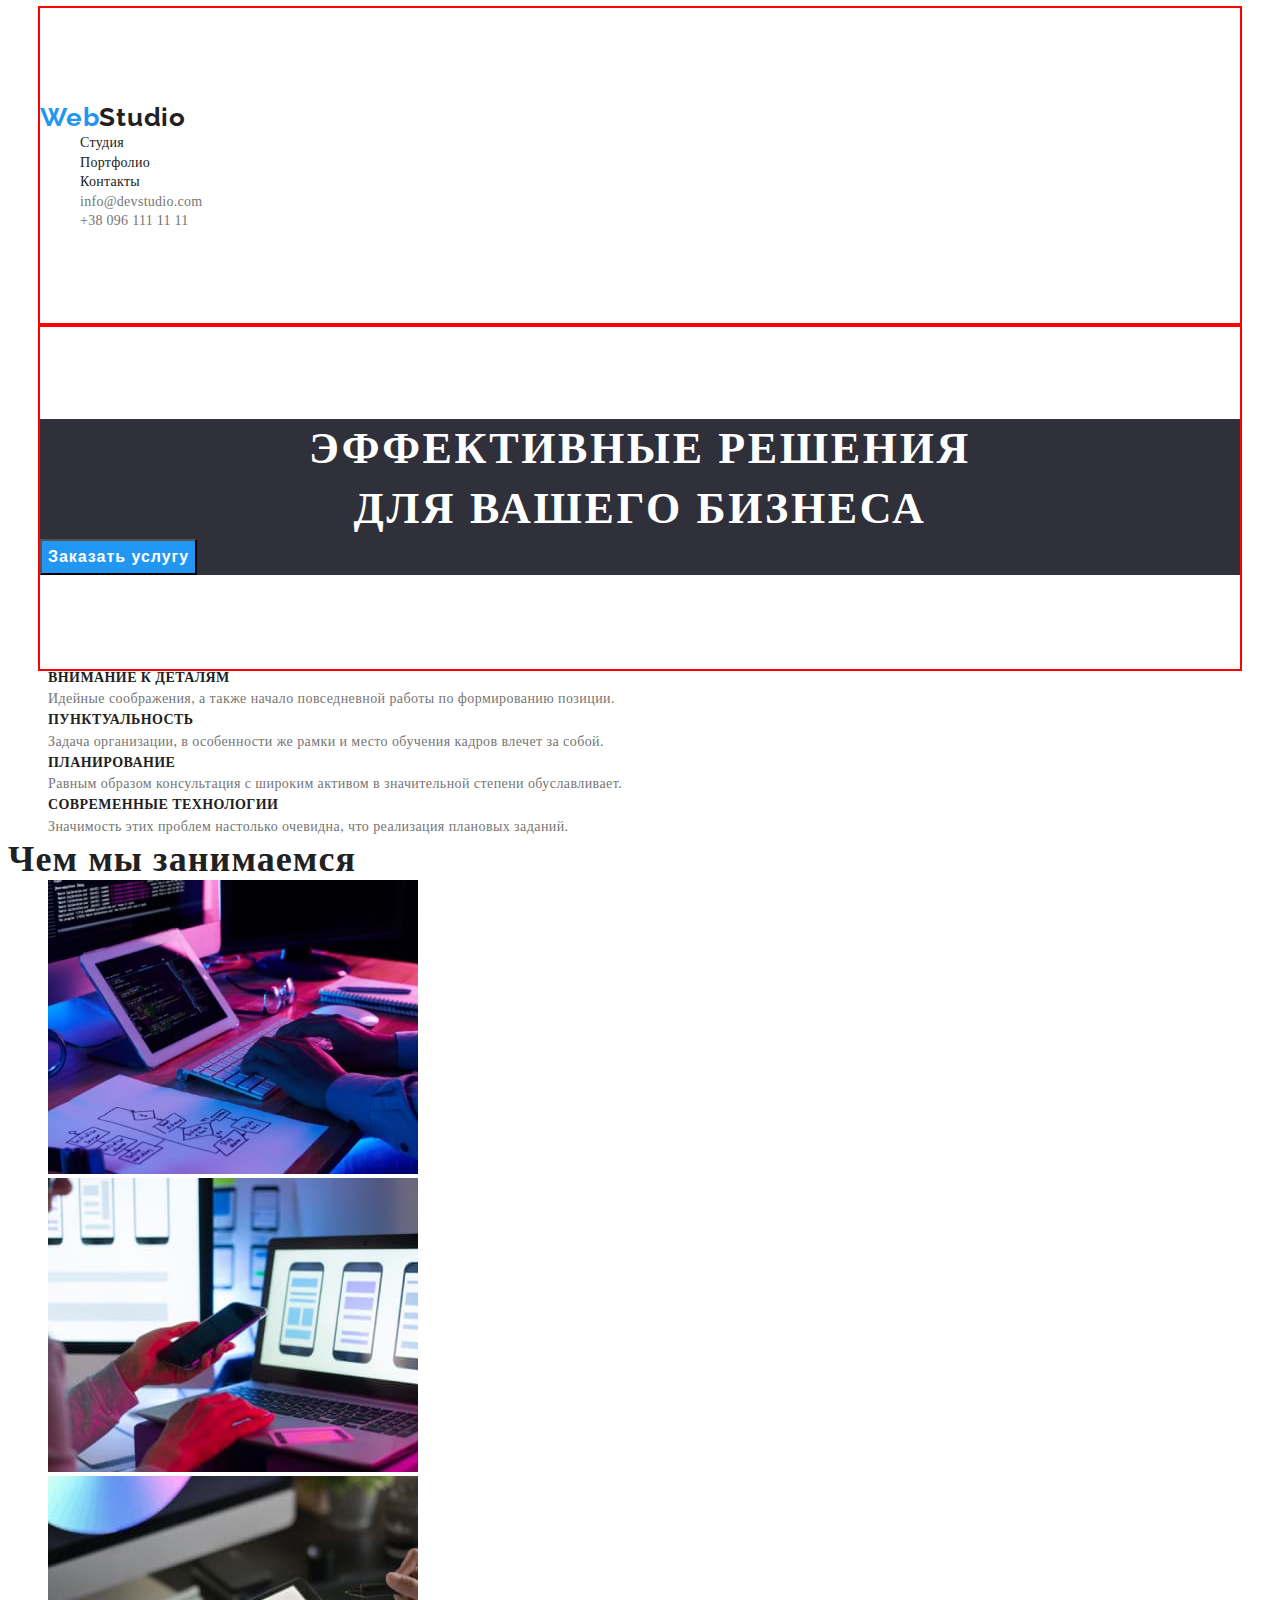
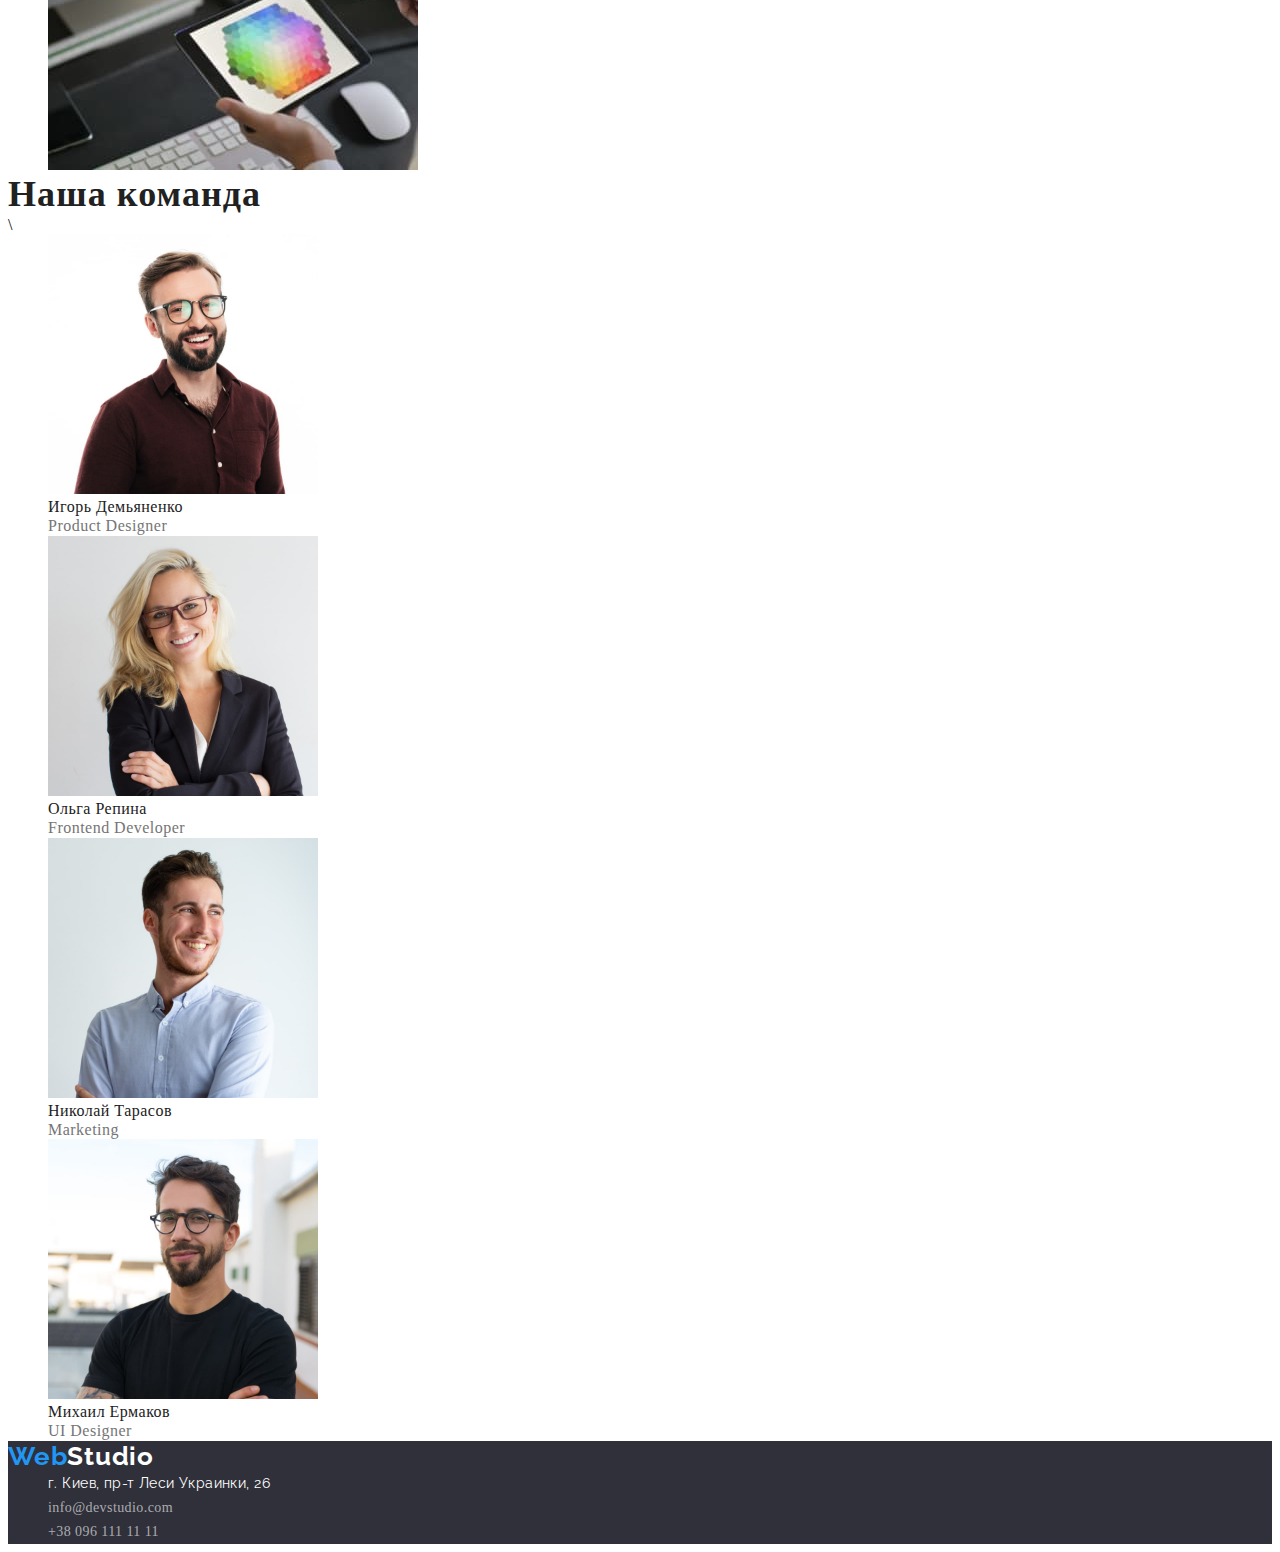
==== index.html @ 67c7330e "hgfd" ====
<!DOCTYPE html>
<html lang="ru">
<head>
    <meta charset="UTF-8">
    <meta http-equiv="X-UA-Compatible" content="IE=edge">
    <meta name="viewport" content="width=device-width, initial-scale=1.0">
    <title>goit-markup-hw-01</title>
    <link rel="stylesheet" href="https://cdnjs.cloudflare.com/ajax/libs/modern-normalize/1.1.0/modern-normalize.min.css"
        integrity="sha512-wpPYUAdjBVSE4KJnH1VR1HeZfpl1ub8YT/NKx4PuQ5NmX2tKuGu6U/JRp5y+Y8XG2tV+wKQpNHVUX03MfMFn9Q=="
        crossorigin="anonymous" referrerpolicy="no-referrer" />
    <link rel="stylesheet" href="./styles.css/styles.css">
    <link rel="preconnect" href="https://fonts.googleapis.com">
    <link rel="preconnect" href="https://fonts.gstatic.com" crossorigin>
    <link href="https://fonts.googleapis.com/css2?family=Raleway:wght@700&family=Roboto:wght@400;500;700;900&display=swap"
        rel="stylesheet">
</head>
<body>
                            <!-- Хедер-->
   <header class="header">
       <div class="container"> 
    <nav class="header-nav">
       <a class="logo link" href="./"> 
           Web<span class="header-logo">Studio</span>
        </a>
        
        <ul class="site-nav list" >
            <li ><a class="link-nav link" href="./index.html">Студия</a></li>
            <li><a class="link-nav link" href="./portfolio.html">Портфолио</a></li>
            <li><a class="link-nav link" href="">Контакты</a></li>
        </ul>
        </nav>
        <ul class="adress-nav list">
            <li>
              <a class="mail-nav link" href="mailto:info@devstudio.com">info@devstudio.com</a>
            </li>
            <li><a class="tel-nav link" href="tel:+380991111111">+38 096 111 11 11</a></li>

        </ul>
        </div>
   </header>
                                  <!-- Мейн-->
     <main class="main">
        <div class="container">
       <section class="main-bg">
           <h1 class="main-title">Эффективные решения <br> для вашего бизнеса</h1>
           <button class="main-btn" type="button">Заказать услугу</button>
       </section>
    </div>
   <section>
       <h2 class="scrip">примери работ </h2>
       <ul class="main-list list">
           <li>
               <h3 class="main-subtitle">Внимание к деталям</h3>
               <p>Идейные соображения, а также начало повседневной работы по формированию позиции.</p>
        
           </li>
           <li>
               <h3 class="main-subtitle" >Пунктуальность</h3>
               <p>Задача организации, в особенности же рамки и место обучения кадров влечет за собой.</p>
           </li>
           <li>
               <h3 class="main-subtitle">Планирование</h3>
               <p>Равным образом консультация с широким активом в значительной степени обуславливает.</p>
           </li>
           <li>
               <h3 class="main-subtitle">Современные технологии</h3>
               <p>Значимость этих проблем настолько очевидна, что реализация плановых заданий.</p>
           </li>
       </ul>
   </section>
   <section>
       <h2 class="main-heading">Чем мы занимаемся</h2>
       <ul class="list">
           <li><img src="./images/foto-7.jpg" alt="прописка кодів" width="370"></li>
           <li><img src="./images/foto-1.jpg" alt=" розробка приложения" width="370"></li>
           <li><img src="./images/foto-3.jpg" alt="вибір кольорів" width="370"></li>
       </ul>
   </section>
   <section>
     <h2 class="main-heading">Наша команда</h2>\
     <ul class="list">
         <li><img src="./images/foto-2.jpg" alt="Игорь Демьяненко" width="270">
        <h3 class="caption-subtitle">Игорь Демьяненко</h3>
        <p class="caption-text" lang="en">
            Product Designer
        </p>
        </li>
         <li> <img src="./images/foto-4.jpg" alt="Ольга Репина" width="270">
        <h3 class="caption-subtitle">Ольга Репина</h3>
        <p class="caption-text" lang="en">Frontend Developer</p>
        </li>
         <li><img src="./images/foto-5.jpg" alt="Николай Тарасов" width="270">
        <h3 class="caption-subtitle">Николай Тарасов</h3>
        <p class="caption-text" lang="en">Marketing</p>
        </li>
         <li><img src="./images/foto-6.jpg" alt="Михаил Ермаков" width="270">
        <h3 class="caption-subtitle">Михаил Ермаков</h3>
        <p class="caption-text" lang="en">UI Designer</p>
        </li>
     </ul>
   </section>
</main>
                      <!-- футер-->
   <footer class="footer">
    <a class="logo link" href="./">
        Web<span class="footer-logo">Studio</span>
    </a>
    <address class="address">
    <ul class="footer-list list">
        <li>
            <a class="footer-address link" href="https://www.google.com.ua/maps/place/%D0%B1%D1%83%D0%BB.+%D0%9B%D0%B5%D1%81%D0%B8+%D0%A3%D0%BA%D1%80%D0%B0%D0%B8%D0%BD%D0%BA%D0%B8,+26,+%D0%9A%D0%B8%D0%B5%D0%B2,+02000/@50.4265841,30.5361971,17z/data=!3m1!4b1!4m5!3m4!1s0x40d4cf0e033ecbe9:0x57a4dffefec77da0!8m2!3d50.4265807!4d30.5383858?hl=ru">г. Киев, пр-т Леси Украинки, 26</a>
            
        </li>
        <li>
            <a class="footer-link link"  href="mailto:info@devstudio.com">info@devstudio.com</a>
        </li>
        <li><a class="footer-link link"  href="tel:+380991111111">+38 096 111 11 11</a></li>
    
    </ul>
    </address>
   </footer>
  
</body>
</html>
---- styles.css/styles.css ----
:root {
 --primery-text-color: #757575;
  --second-text-color: #ffffff;
  --title-text-color: #212121;
  --accent-color: #2196f3;
  --primery-background-colors: #ffffff;
  --second-background-colors: #f5f4fa;
  --footer-color: #2f303a;
  --logo-color: #212121;
    }
    html {
      box-sizing: border-box;
    }
    *, *::before, *::after {
      box-sizing: inherit;
    }
 p, h1, h2, h3, h4, h5, h6 {
   margin: 0;
 }
 ul, ol {
   margin: 0;
   padding-left: o;
 }
}
body {
    color: var(--primery-text-color);
    font-family: "Roboto",sans-serif;
    font-size: 14px;
}
.scrip {
  display: none;
}
.link {
    text-decoration: none;
   }
.list {
    list-style: none;

}
.container {
  width: 1200px;
padding-top: 94px;
padding-bottom: 94px;
  margin: 0 auto;
  outline: 2px solid red;
}
      /* логотип */
   
.logo {
  font-family: "Raleway",
  sans-serif;
  font-weight: 700;
  font-size: 26px;
  line-height: 1.19;
  letter-spacing: 0.03em;
  color:var(--accent-color);
}
.header-logo{
    color:var(--logo-color)
}
        /* навигация по сайту */
.link-nav {

font-weight: 500;
font-size: 14px;
line-height: 1.33;
letter-spacing: 0.02em;
color: var(--title-text-color);

}
.link-nav:hover, .link-nav:focus {
color:var(--accent-color);
 }
 
         /* почта и телефон шапка */
 .mail-nav {
font-weight: 500;
font-size: 14px;
line-height: 1.33;
letter-spacing: 0.02em;
color: var(--primery-text-color);

}
.mail-nav:hover, .mail-nav:focus {
    color:var(--accent-color);
} 
.tel-nav {
font-weight: 500;
font-size: 14px;
line-height: 1.33;
letter-spacing: 0.02em;
color: var(--primery-text-color);
}
.tel-nav:hover, .tel-nav:focus {
   color:var(--accent-color); 
}
         /* main */
.main-bg {
 background: var(--footer-color);

 }
 .main-title { 
font-weight: 900;
font-size: 44px;
line-height: 1.36;
letter-spacing: 0.06em;
text-transform: uppercase;
text-align: center;
color: var(--second-text-color);
}
.main-btn {
font-weight: 700;
font-size: 16px;
cursor: pointer;
line-height: 1.87;
letter-spacing: 0.06em;
color: var(--second-text-color);
background: var(--accent-color);
}
.main-list {
font-size: 14px;
line-height: 1.71;
letter-spacing: 0.03em;
color: var(--primery-text-color); 
}
.main-subtitle {
font-weight: 700;
font-size: 14px;
line-height: 1.33;
letter-spacing: 0.03em;
text-transform: uppercase;
color: var(--title-text-color);
}
.main-heading {
font-weight: 700;
font-size: 36px;
line-height: 1.16;
letter-spacing: 0.03em;
color: var(--title-text-color);
}
.caption-subtitle {
font-weight: 500;
font-size: 16px;
line-height: 1.18;
letter-spacing: 0.03em;
color: var(--title-text-color);
}
.caption-text {
font-size: 16px;
line-height: 1.18;
letter-spacing: 0.03em;
color: var(--primery-text-color);

}
   /* Футер */
.footer {
    background: var(--footer-color);
}
.footer-logo {

font-family: "Raleway",sans-serif;
font-weight: 700;
font-size: 26px;
line-height: 1.19;
letter-spacing: 0.03em;
color: var(--accent-color);
}
.footer-logo{
    color: var(--second-text-color);
}
  /* Footer */
  .address {
   
}
  .footer-address {
font-family: "Raleway",sans-serif;
font-style: normal;
font-size: 14px;
line-height: 1.71;
letter-spacing: 0.03em;
color: var(--second-text-color);
  }
  .footer-link { 
font-size: 14px;
font-style: normal;
line-height: 1.71;
letter-spacing: 0.03em;
color: rgba(255, 255, 255, 0.6);
  }
   /* страница портфолио */
   .portfolio-btn {
font-weight: 500;
font-size: 16px;
line-height: 1.62;
letter-spacing: 0.03em;
color: var(--title-text-color);
cursor: pointer;
   }
   .portfolio-btn:hover, 
   .portfolio-btn:focus, 
   .portfolio-btn:active {
background: var(--accent-color);
font-weight: 500;
font-size: 16px;
color:var(--second-text-color);
   }
   .portfolio-title {
    font-weight: 700;
    font-size: 18px;
    line-height: 2;
    letter-spacing: 0.06em;
    color: var(--title-text-color);
   }
   .portfolio-subtitle {
    font-size: 16px;
    line-height: 1.87;
    letter-spacing: 0.03em;
    color: var(--primery-text-color);
   }
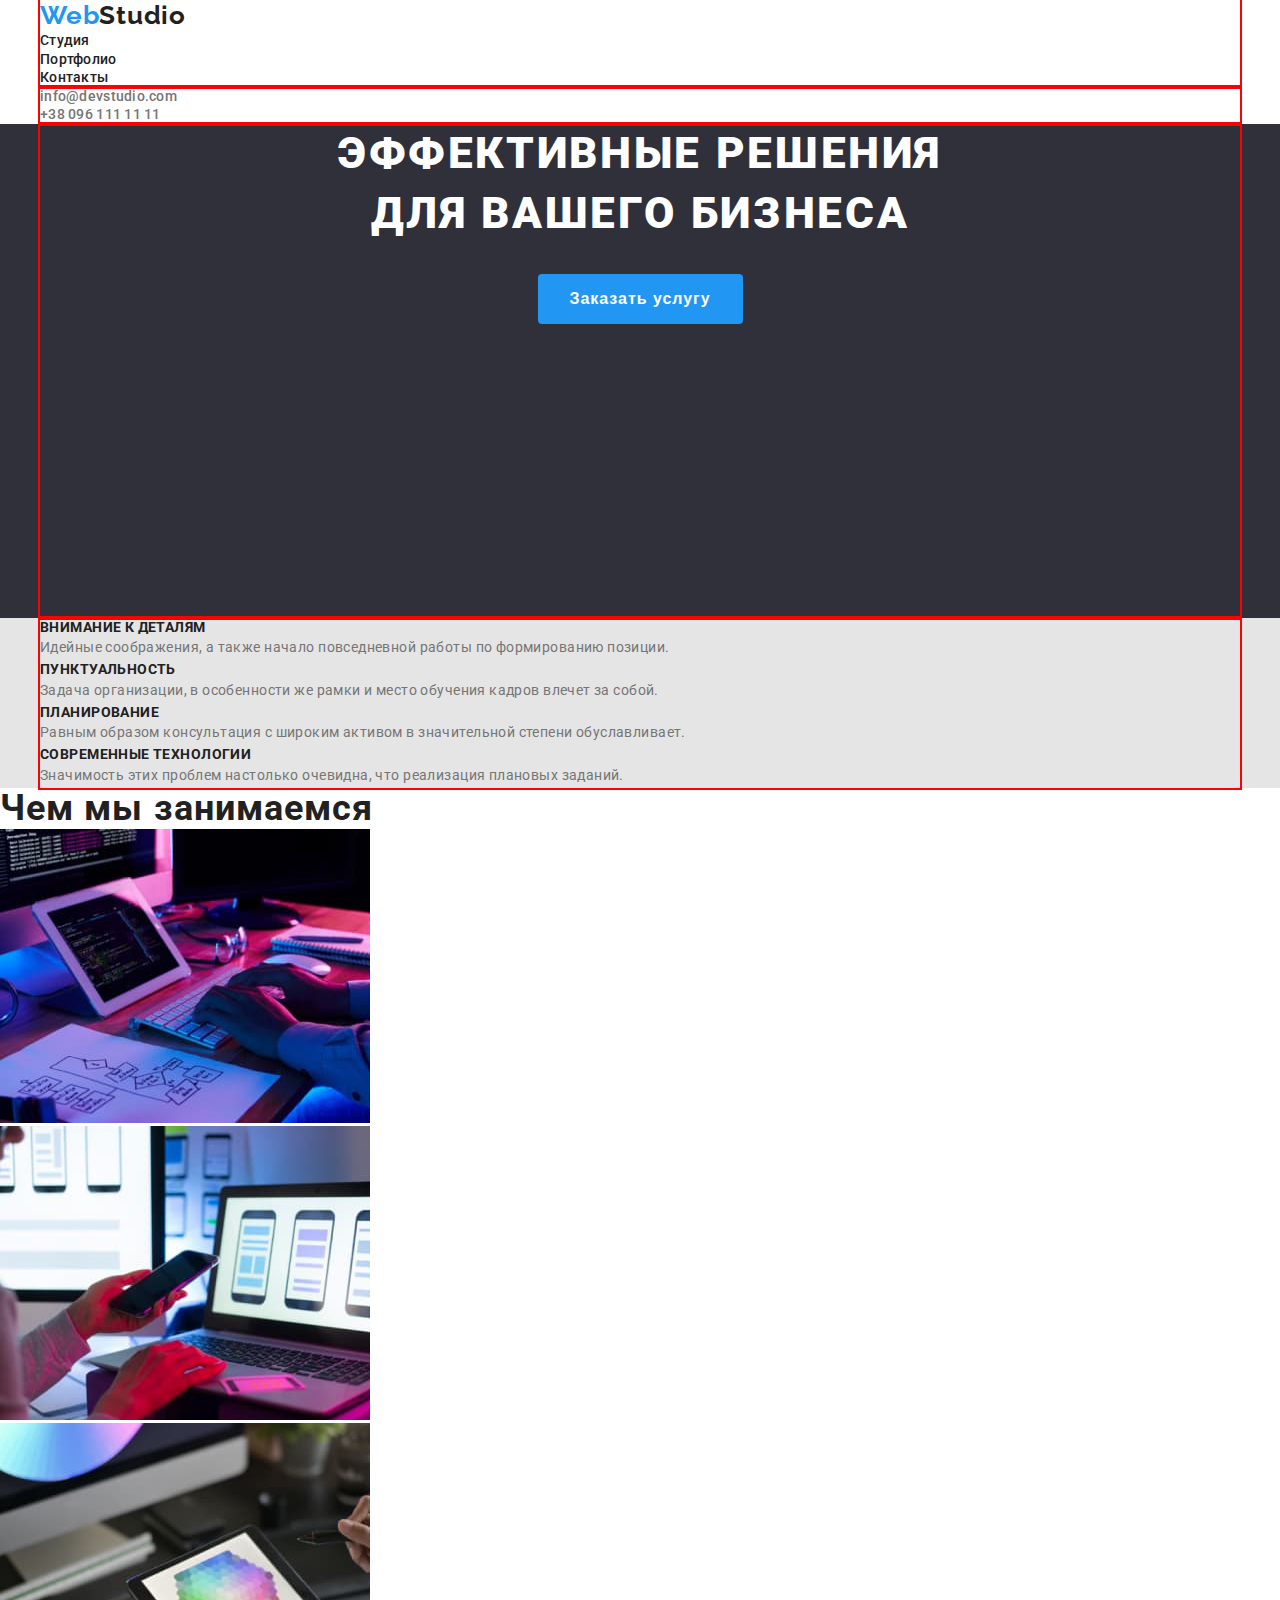
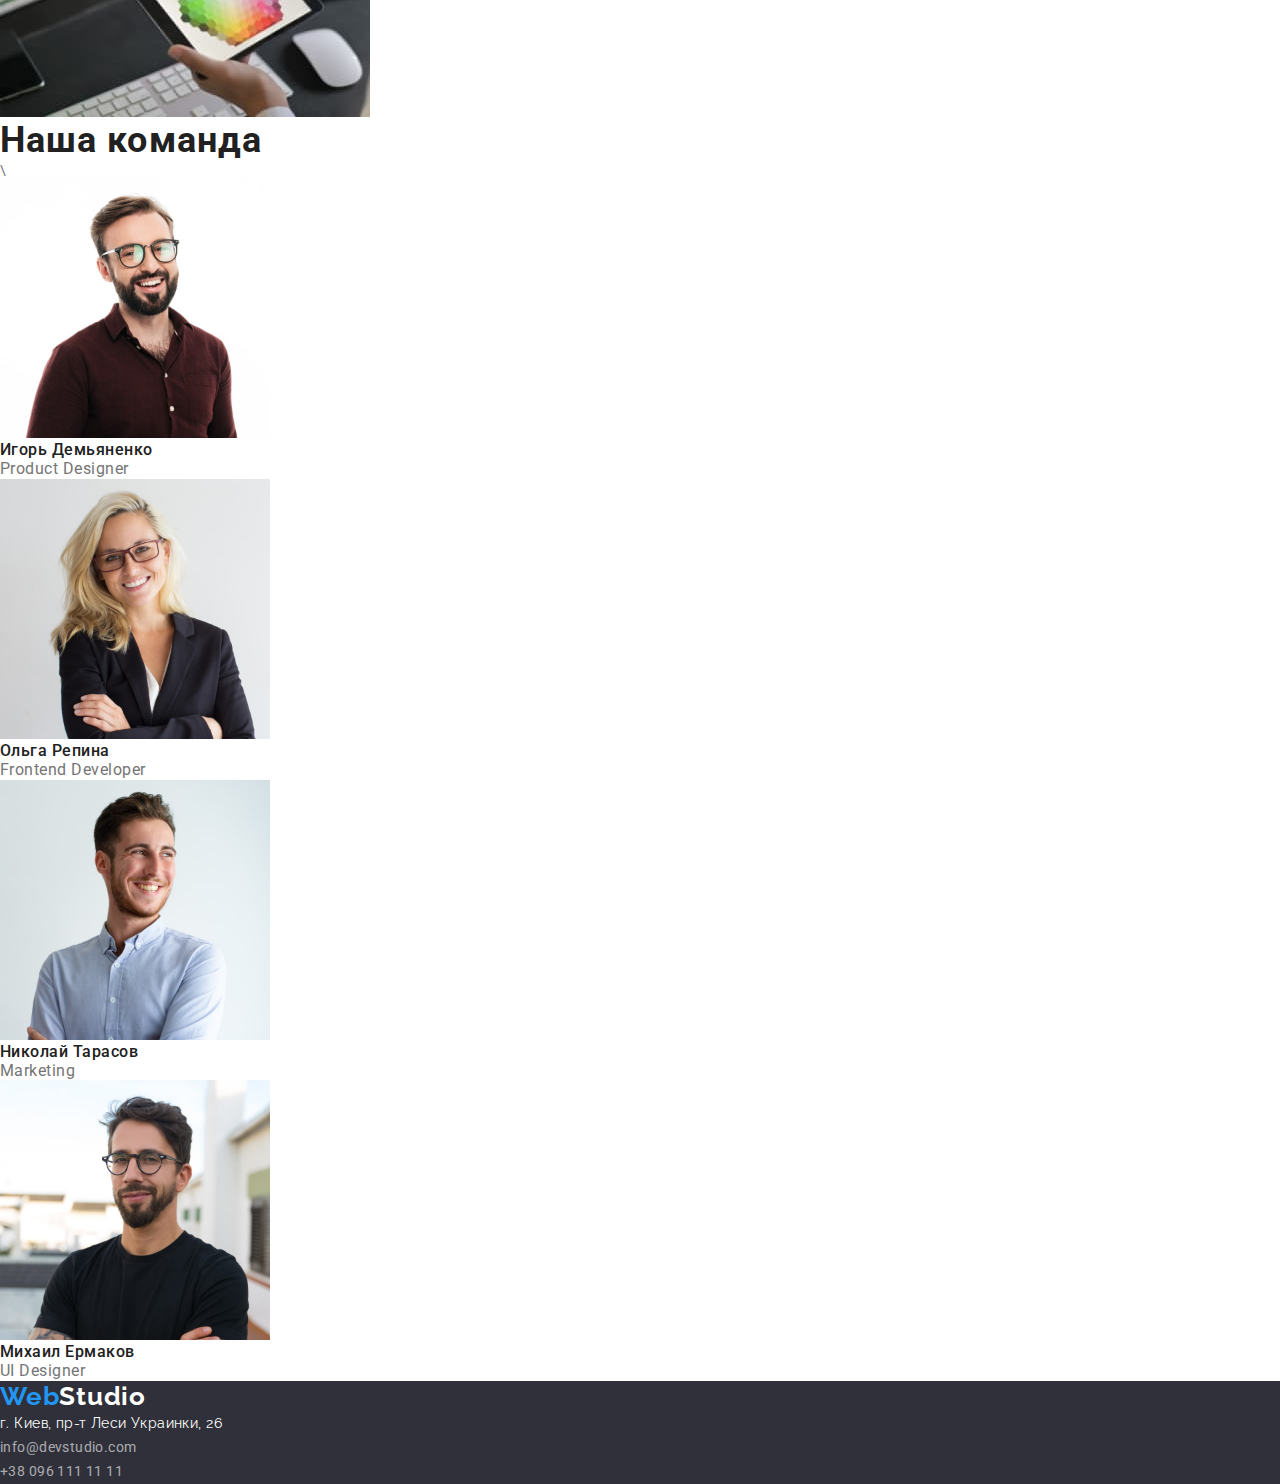
==== commit 2d14593b: "dxfvsdfsd" ====
--- a/index.html
+++ b/index.html
@@ -22,13 +22,14 @@
        <a class="logo link" href="./"> 
            Web<span class="header-logo">Studio</span>
         </a>
-        
         <ul class="site-nav list" >
             <li ><a class="link-nav link" href="./index.html">Студия</a></li>
             <li><a class="link-nav link" href="./portfolio.html">Портфолио</a></li>
             <li><a class="link-nav link" href="">Контакты</a></li>
         </ul>
         </nav>
+        </div>
+        <div class="container">
         <ul class="adress-nav list">
             <li>
               <a class="mail-nav link" href="mailto:info@devstudio.com">info@devstudio.com</a>
@@ -36,17 +37,18 @@
             <li><a class="tel-nav link" href="tel:+380991111111">+38 096 111 11 11</a></li>
 
         </ul>
-        </div>
+    </div>
    </header>
                                   <!-- Мейн-->
      <main class="main">
+       <section class="main-bg">
         <div class="container">
-       <section class="main-bg">
            <h1 class="main-title">Эффективные решения <br> для вашего бизнеса</h1>
            <button class="main-btn" type="button">Заказать услугу</button>
        </section>
     </div>
-   <section>
+   <section class="workexamples-bg">
+    <div class="container">
        <h2 class="scrip">примери работ </h2>
        <ul class="main-list list">
            <li>
@@ -67,6 +69,7 @@
                <p>Значимость этих проблем настолько очевидна, что реализация плановых заданий.</p>
            </li>
        </ul>
+    </div>
    </section>
    <section>
        <h2 class="main-heading">Чем мы занимаемся</h2>
--- a/styles.css/styles.css
+++ b/styles.css/styles.css
@@ -19,14 +19,20 @@
  }
  ul, ol {
    margin: 0;
-   padding-left: o;
- }
-}
+   padding-left: 0;
+ }
 body {
+  margin: 0 auto;
     color: var(--primery-text-color);
     font-family: "Roboto",sans-serif;
     font-size: 14px;
 }
+.container {
+  width: 1200px;
+  margin-left: auto;
+  margin-right: auto;
+  outline: 2px solid red;
+}
 .scrip {
   display: none;
 }
@@ -37,13 +43,7 @@
     list-style: none;
 
 }
-.container {
-  width: 1200px;
-padding-top: 94px;
-padding-bottom: 94px;
-  margin: 0 auto;
-  outline: 2px solid red;
-}
+
       /* логотип */
    
 .logo {
@@ -97,18 +97,24 @@
          /* main */
 .main-bg {
  background: var(--footer-color);
-
+text-align: center;
  }
  .main-title { 
+   margin-bottom: 30px;
 font-weight: 900;
 font-size: 44px;
 line-height: 1.36;
 letter-spacing: 0.06em;
 text-transform: uppercase;
-text-align: center;
 color: var(--second-text-color);
 }
 .main-btn {
+  border: 0px;
+  text-align: center;
+border-radius: 4px;
+padding: 10px 32px;
+min-width: 200px;
+margin-bottom: 294px;
 font-weight: 700;
 font-size: 16px;
 cursor: pointer;
@@ -116,6 +122,9 @@
 letter-spacing: 0.06em;
 color: var(--second-text-color);
 background: var(--accent-color);
+}
+.workexamples-bg {
+  background-color: #E5E5E5;
 }
 .main-list {
 font-size: 14px;
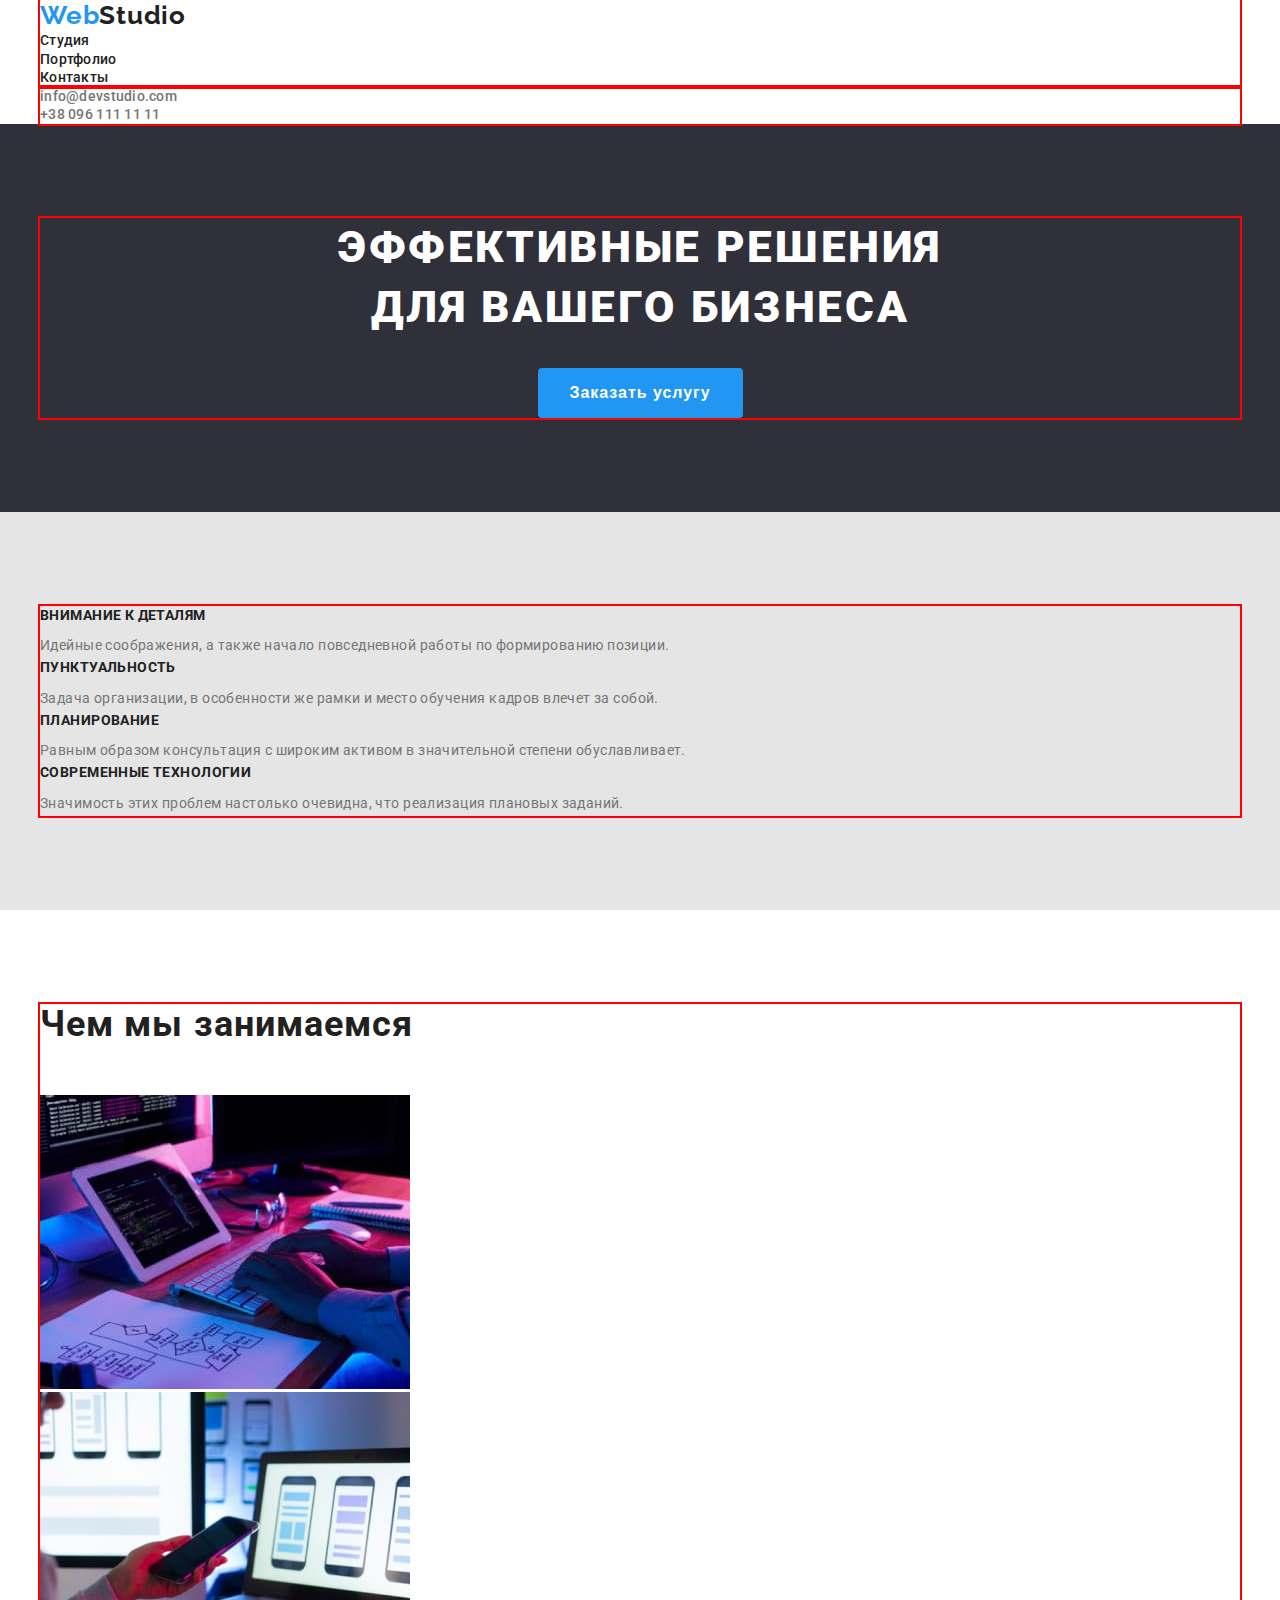
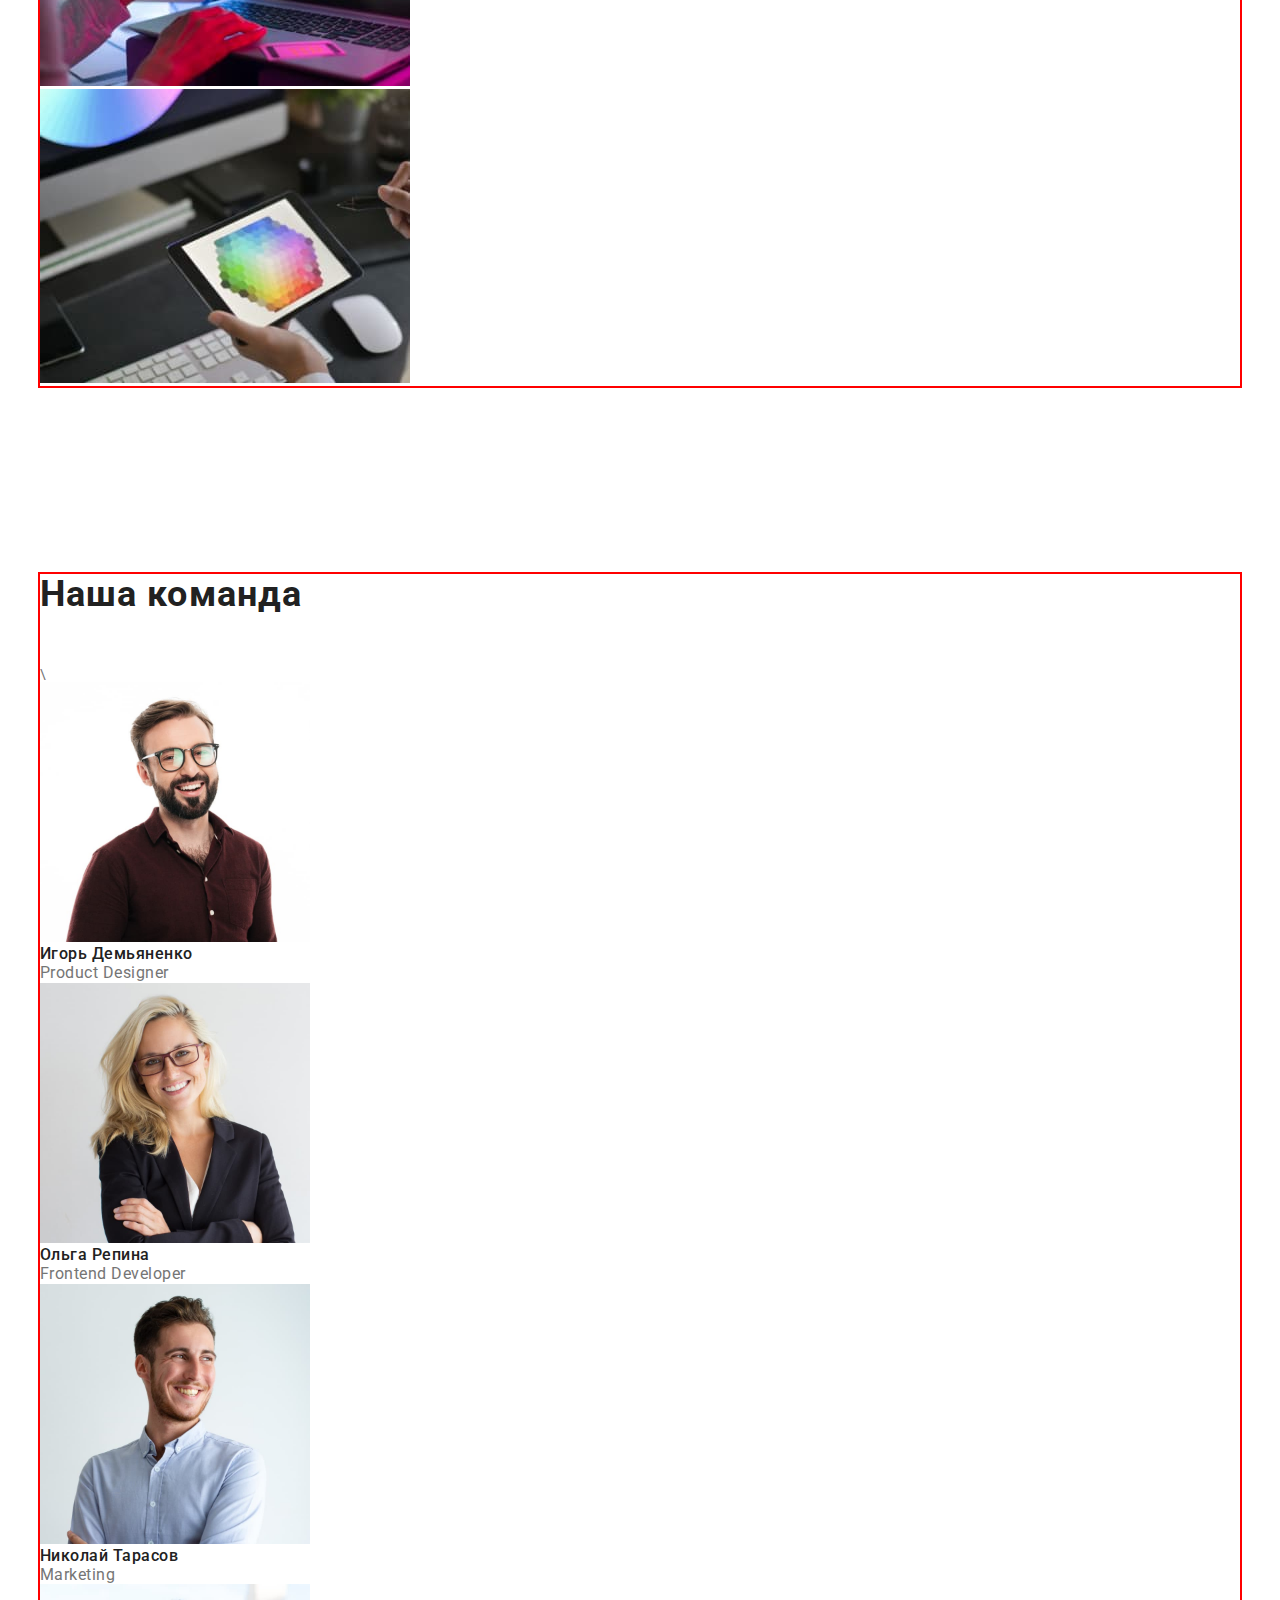
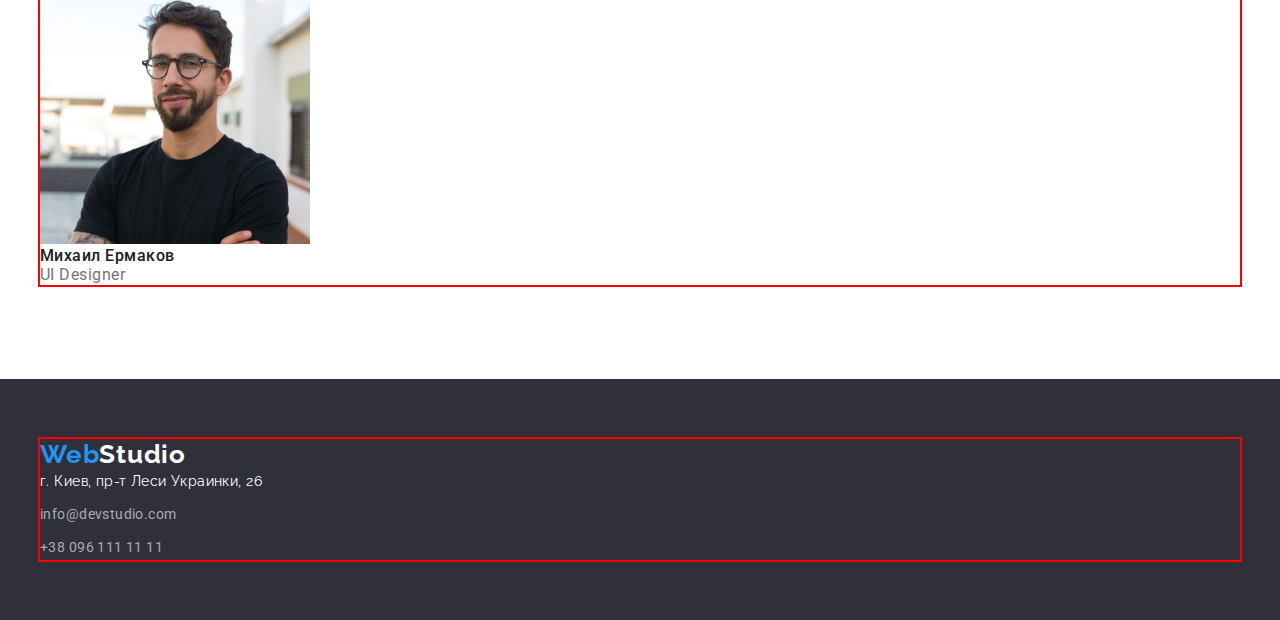
==== commit 61f01e79: "sdgsdg" ====
--- a/index.html
+++ b/index.html
@@ -41,13 +41,13 @@
    </header>
                                   <!-- Мейн-->
      <main class="main">
-       <section class="main-bg">
+       <section class="main-bg section">
         <div class="container">
            <h1 class="main-title">Эффективные решения <br> для вашего бизнеса</h1>
            <button class="main-btn" type="button">Заказать услугу</button>
        </section>
     </div>
-   <section class="workexamples-bg">
+   <section class="workexamples-bg section">
     <div class="container">
        <h2 class="scrip">примери работ </h2>
        <ul class="main-list list">
@@ -71,15 +71,18 @@
        </ul>
     </div>
    </section>
-   <section>
+   <section class="section" >
+    <div class="container">
        <h2 class="main-heading">Чем мы занимаемся</h2>
        <ul class="list">
            <li><img src="./images/foto-7.jpg" alt="прописка кодів" width="370"></li>
            <li><img src="./images/foto-1.jpg" alt=" розробка приложения" width="370"></li>
            <li><img src="./images/foto-3.jpg" alt="вибір кольорів" width="370"></li>
        </ul>
+    </div>
    </section>
-   <section>
+   <section class="section" >
+    <div class="container">
      <h2 class="main-heading">Наша команда</h2>\
      <ul class="list">
          <li><img src="./images/foto-2.jpg" alt="Игорь Демьяненко" width="270">
@@ -101,26 +104,29 @@
         <p class="caption-text" lang="en">UI Designer</p>
         </li>
      </ul>
+    </div>
    </section>
 </main>
                       <!-- футер-->
    <footer class="footer">
+    <div class="container">
     <a class="logo link" href="./">
         Web<span class="footer-logo">Studio</span>
     </a>
     <address class="address">
     <ul class="footer-list list">
-        <li>
+        <li class="iteam">
             <a class="footer-address link" href="https://www.google.com.ua/maps/place/%D0%B1%D1%83%D0%BB.+%D0%9B%D0%B5%D1%81%D0%B8+%D0%A3%D0%BA%D1%80%D0%B0%D0%B8%D0%BD%D0%BA%D0%B8,+26,+%D0%9A%D0%B8%D0%B5%D0%B2,+02000/@50.4265841,30.5361971,17z/data=!3m1!4b1!4m5!3m4!1s0x40d4cf0e033ecbe9:0x57a4dffefec77da0!8m2!3d50.4265807!4d30.5383858?hl=ru">г. Киев, пр-т Леси Украинки, 26</a>
             
         </li>
-        <li>
-            <a class="footer-link link"  href="mailto:info@devstudio.com">info@devstudio.com</a>
+        <li class="iteam">
+            <a class="footer-link-mail link "  href="mailto:info@devstudio.com">info@devstudio.com</a>
         </li>
         <li><a class="footer-link link"  href="tel:+380991111111">+38 096 111 11 11</a></li>
     
     </ul>
     </address>
+    </div>
    </footer>
   
 </body>
--- a/styles.css/styles.css
+++ b/styles.css/styles.css
@@ -95,6 +95,10 @@
    color:var(--accent-color); 
 }
          /* main */
+ .section {
+  padding-top: 94px;
+  padding-bottom: 94px;
+         }
 .main-bg {
  background: var(--footer-color);
 text-align: center;
@@ -114,7 +118,6 @@
 border-radius: 4px;
 padding: 10px 32px;
 min-width: 200px;
-margin-bottom: 294px;
 font-weight: 700;
 font-size: 16px;
 cursor: pointer;
@@ -127,12 +130,14 @@
   background-color: #E5E5E5;
 }
 .main-list {
+
 font-size: 14px;
 line-height: 1.71;
 letter-spacing: 0.03em;
 color: var(--primery-text-color); 
 }
 .main-subtitle {
+  margin-bottom: 10px;
 font-weight: 700;
 font-size: 14px;
 line-height: 1.33;
@@ -141,6 +146,8 @@
 color: var(--title-text-color);
 }
 .main-heading {
+  
+  margin-bottom: 50px;
 font-weight: 700;
 font-size: 36px;
 line-height: 1.16;
@@ -161,9 +168,14 @@
 color: var(--primery-text-color);
 
 }
-   /* Футер */
+/* Footer */
 .footer {
+  padding-top: 60px;
+  padding-bottom: 60px;
     background: var(--footer-color);
+}
+.logo {
+  margin-bottom: 20px;
 }
 .footer-logo {
 
@@ -177,10 +189,9 @@
 .footer-logo{
     color: var(--second-text-color);
 }
-  /* Footer */
-  .address {
-   
-}
+ .iteam {
+   margin-bottom: 9px;
+ }
   .footer-address {
 font-family: "Raleway",sans-serif;
 font-style: normal;
@@ -189,12 +200,13 @@
 letter-spacing: 0.03em;
 color: var(--second-text-color);
   }
-  .footer-link { 
+  .footer-link, .footer-link-mail  { 
 font-size: 14px;
 font-style: normal;
 line-height: 1.71;
 letter-spacing: 0.03em;
 color: rgba(255, 255, 255, 0.6);
+  }
   }
    /* страница портфолио */
    .portfolio-btn {
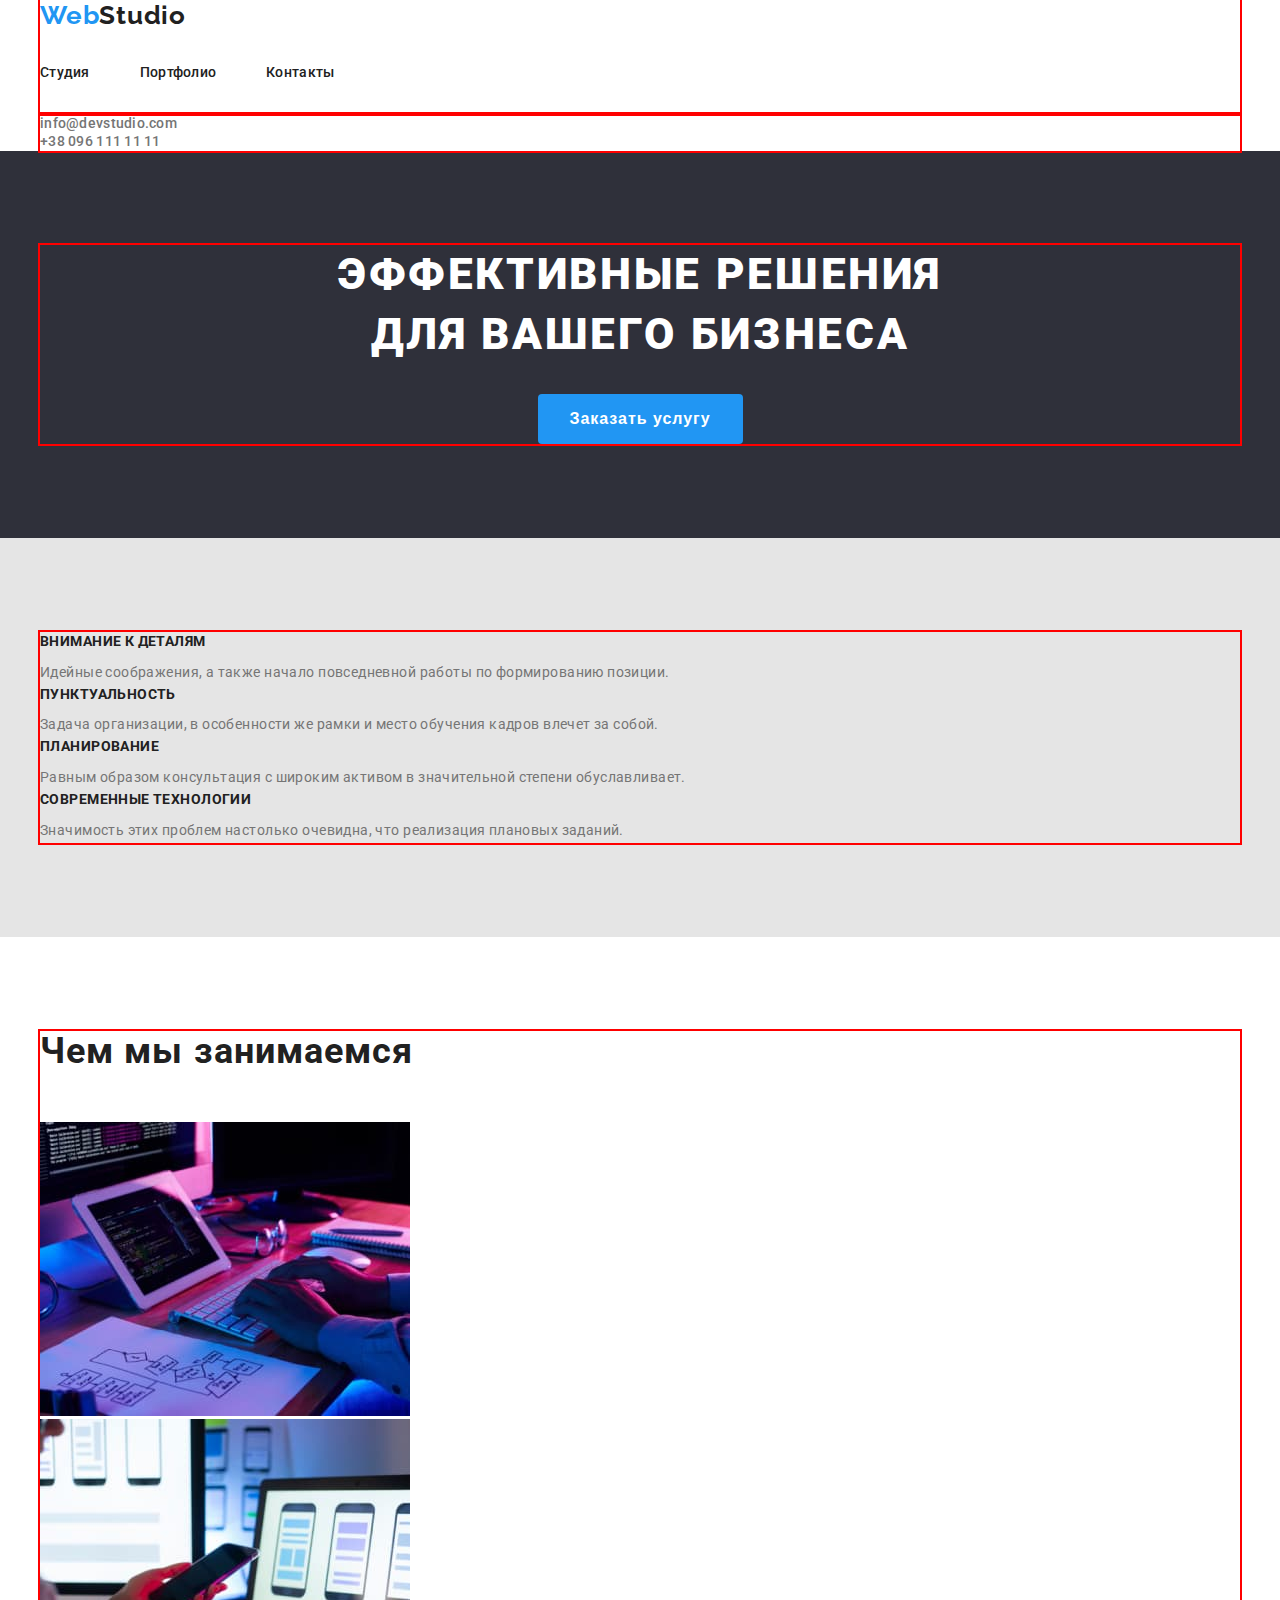
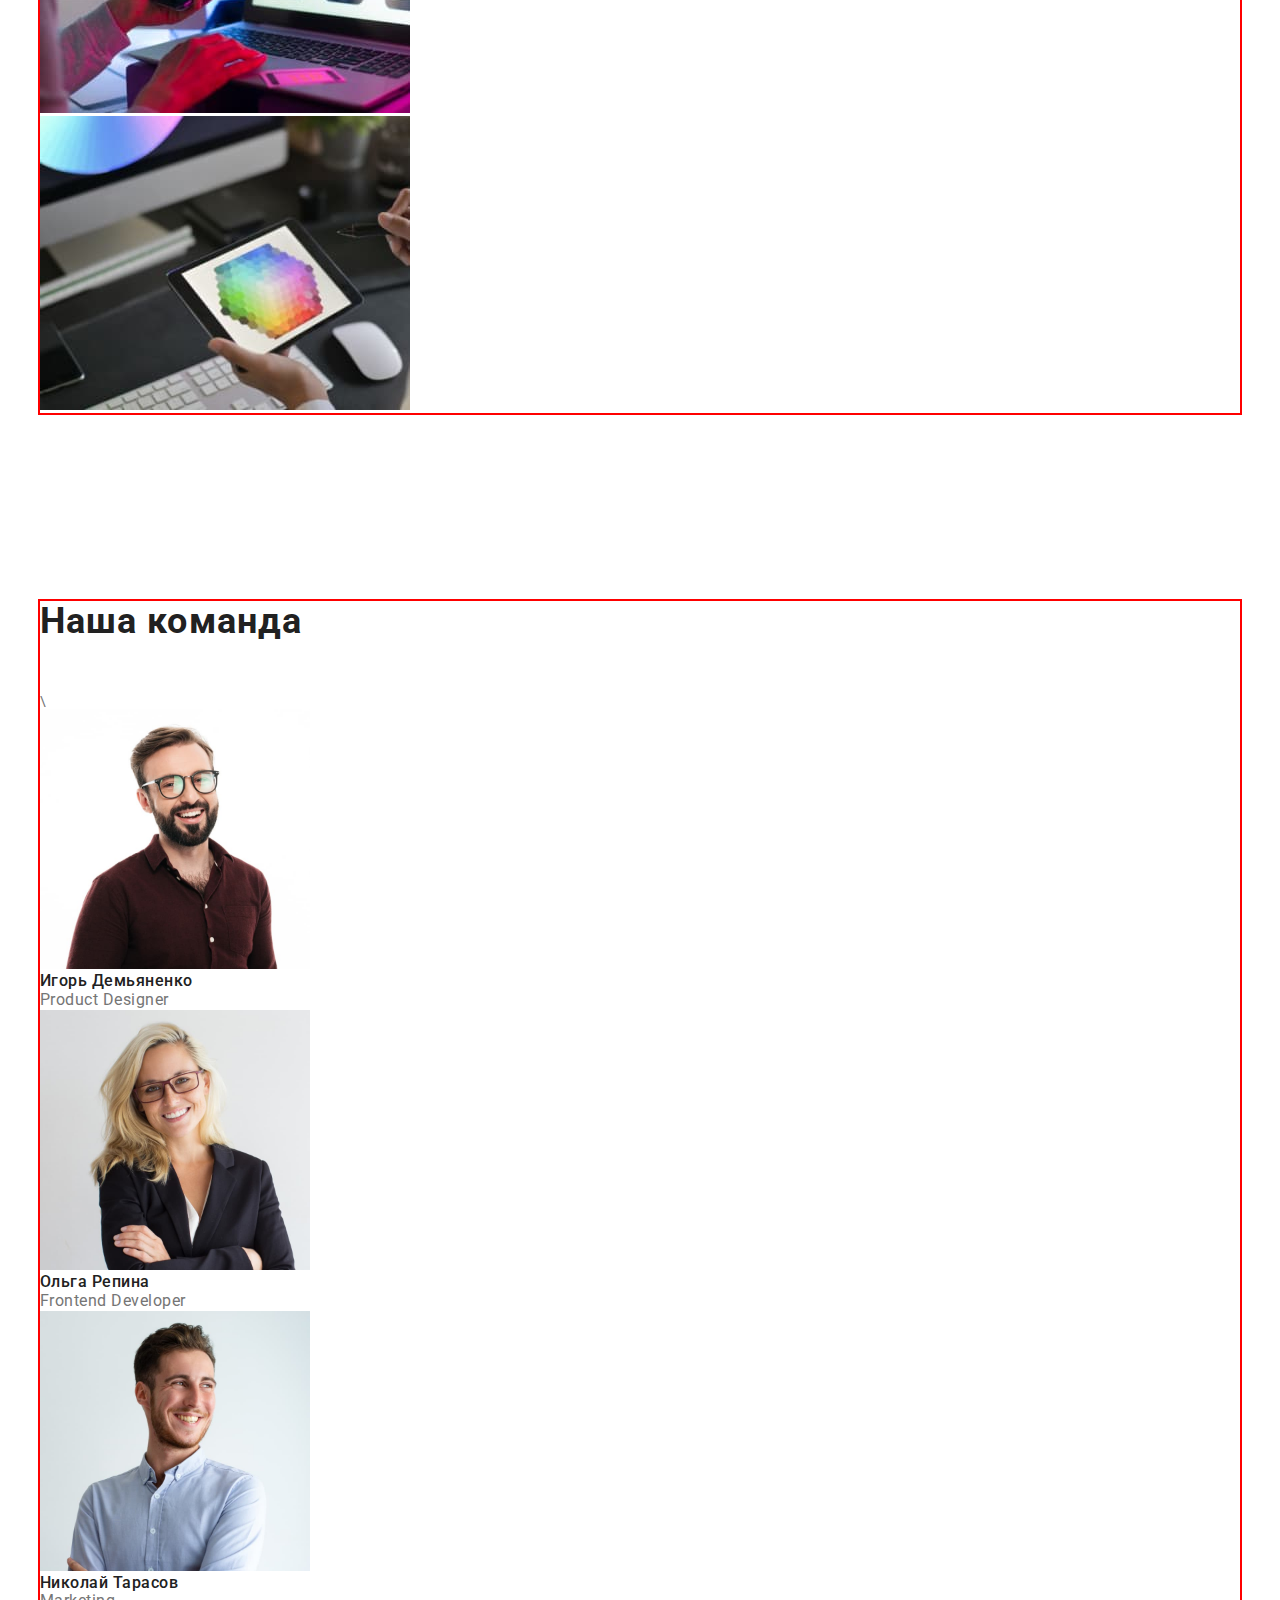
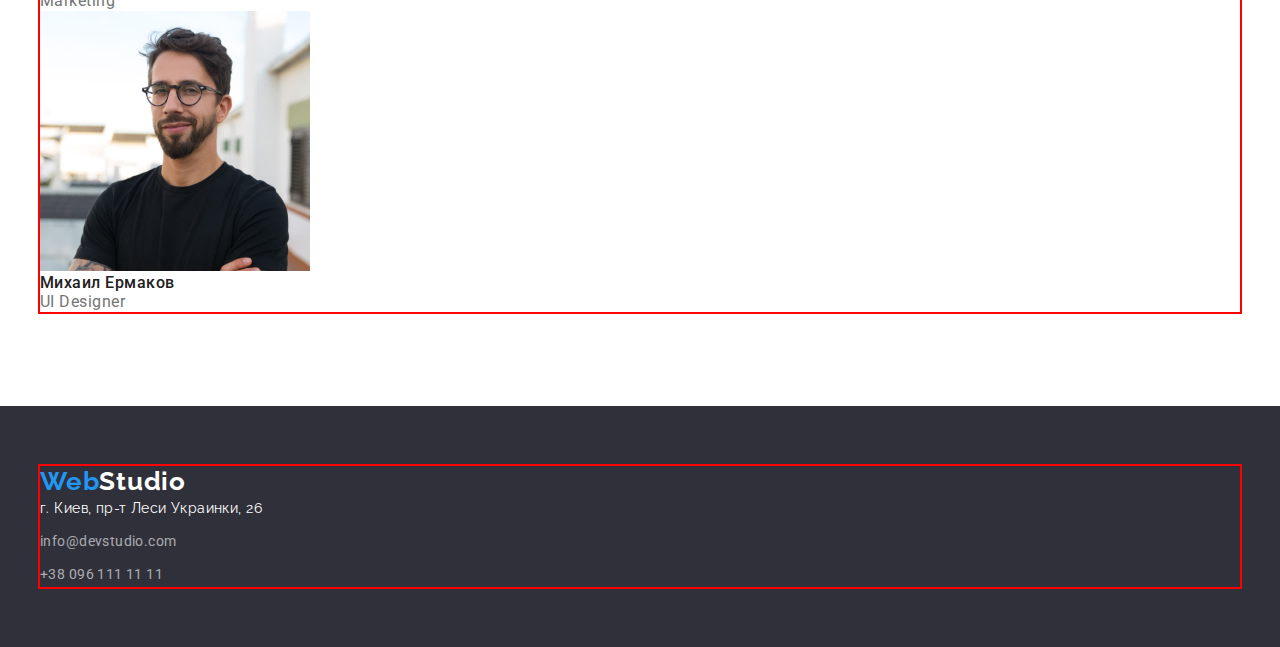
==== commit 6542bc1a: "fgjhfgjfgjk" ====
--- a/index.html
+++ b/index.html
@@ -22,10 +22,11 @@
        <a class="logo link" href="./"> 
            Web<span class="header-logo">Studio</span>
         </a>
+        
         <ul class="site-nav list" >
-            <li ><a class="link-nav link" href="./index.html">Студия</a></li>
-            <li><a class="link-nav link" href="./portfolio.html">Портфолио</a></li>
-            <li><a class="link-nav link" href="">Контакты</a></li>
+            <li class="nav-iteam"><a class="link-nav link" href="./index.html">Студия</a></li>
+            <li class="nav-iteam"><a class="link-nav link" href="./portfolio.html">Портфолио</a></li>
+            <li class="nav-iteam"><a class="link-nav link" href="">Контакты</a></li>
         </ul>
         </nav>
         </div>
@@ -122,7 +123,7 @@
         <li class="iteam">
             <a class="footer-link-mail link "  href="mailto:info@devstudio.com">info@devstudio.com</a>
         </li>
-        <li><a class="footer-link link"  href="tel:+380991111111">+38 096 111 11 11</a></li>
+        <li class="iteam"><a class="footer-link link"  href="tel:+380991111111">+38 096 111 11 11</a></li>
     
     </ul>
     </address>
--- a/styles.css/styles.css
+++ b/styles.css/styles.css
@@ -59,8 +59,17 @@
     color:var(--logo-color)
 }
         /* навигация по сайту */
+        .site-nav {
+          display: flex;
+        }
+        .site-nav .nav-iteam + .nav-iteam  {
+          margin-left: 50px;
+        }
+       
 .link-nav {
-
+display: block;
+padding-top: 32px;
+padding-bottom: 32px;
 font-weight: 500;
 font-size: 14px;
 line-height: 1.33;
@@ -113,6 +122,7 @@
 color: var(--second-text-color);
 }
 .main-btn {
+  display: inline-block;
   border: 0px;
   text-align: center;
 border-radius: 4px;
@@ -189,9 +199,10 @@
 .footer-logo{
     color: var(--second-text-color);
 }
- .iteam {
-   margin-bottom: 9px;
- }
+ .iteam + .iteam {
+   margin-top: 9px;
+ }
+
   .footer-address {
 font-family: "Raleway",sans-serif;
 font-style: normal;
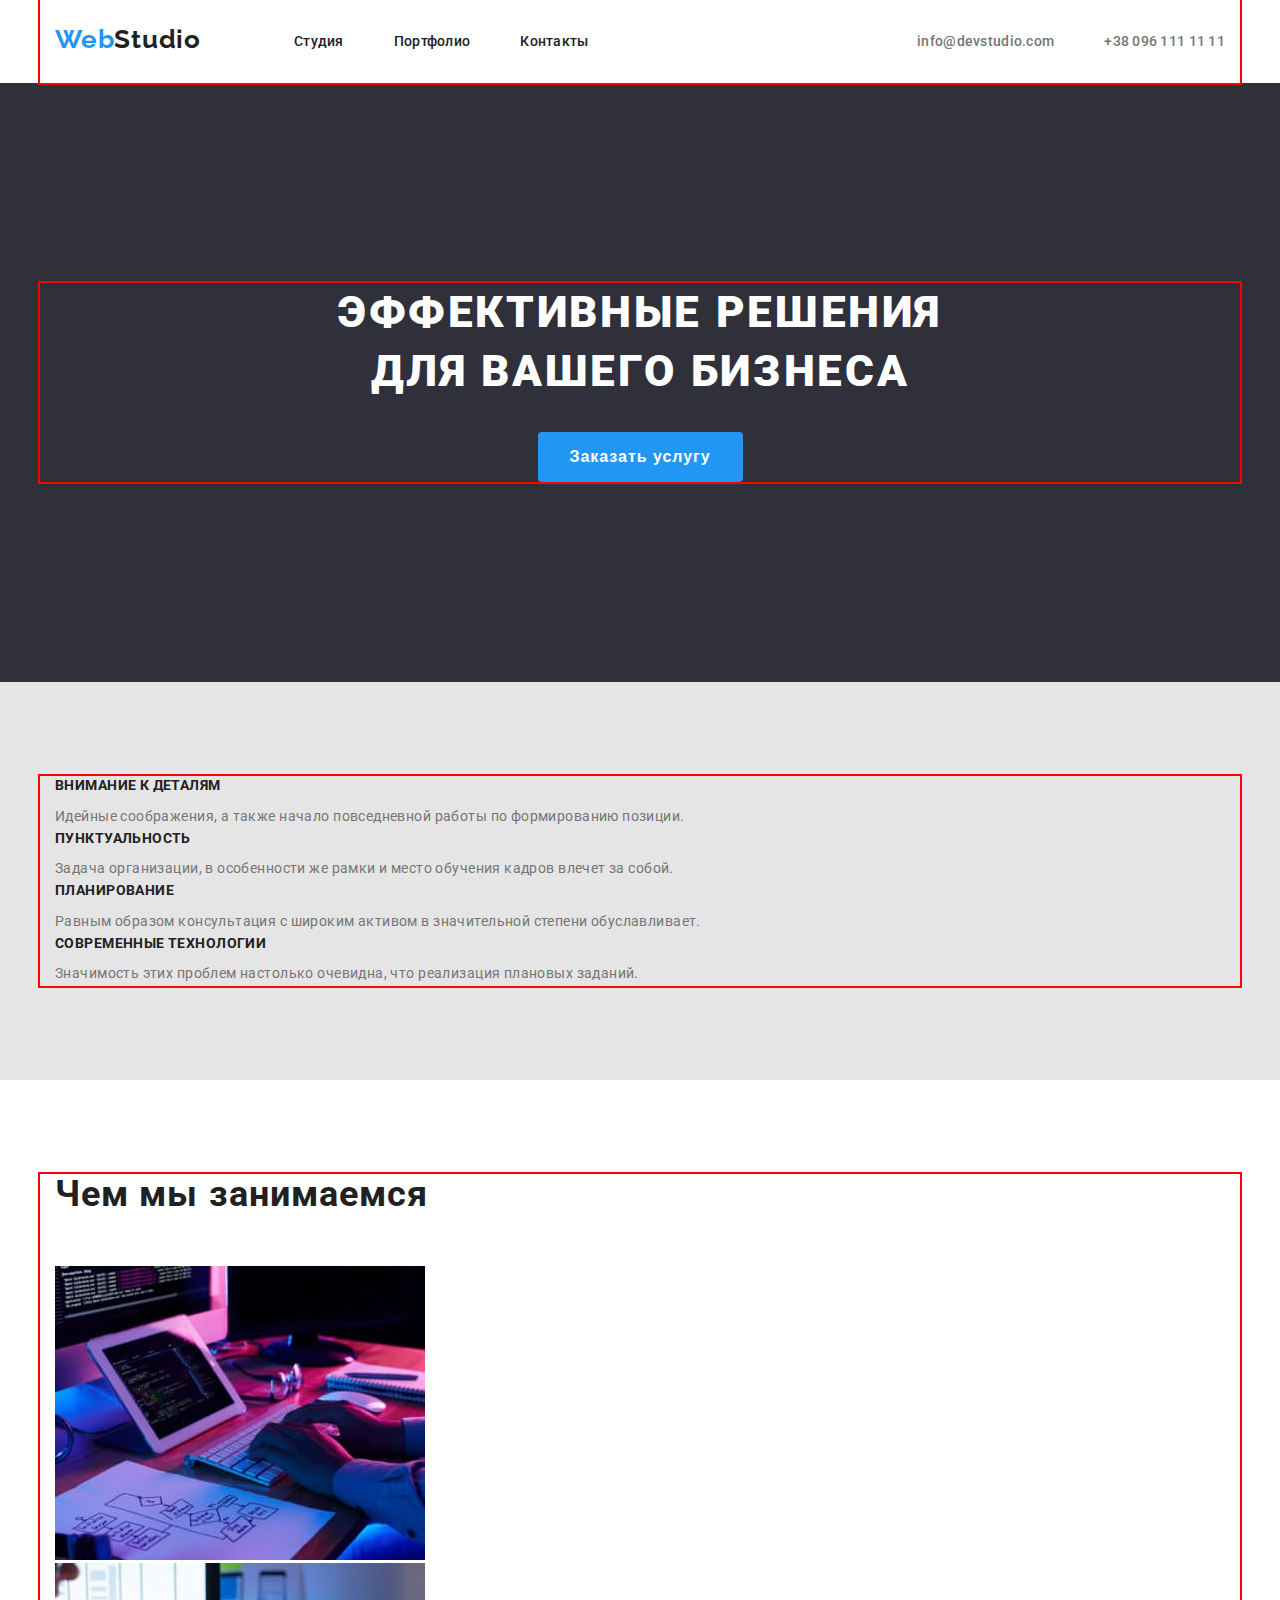
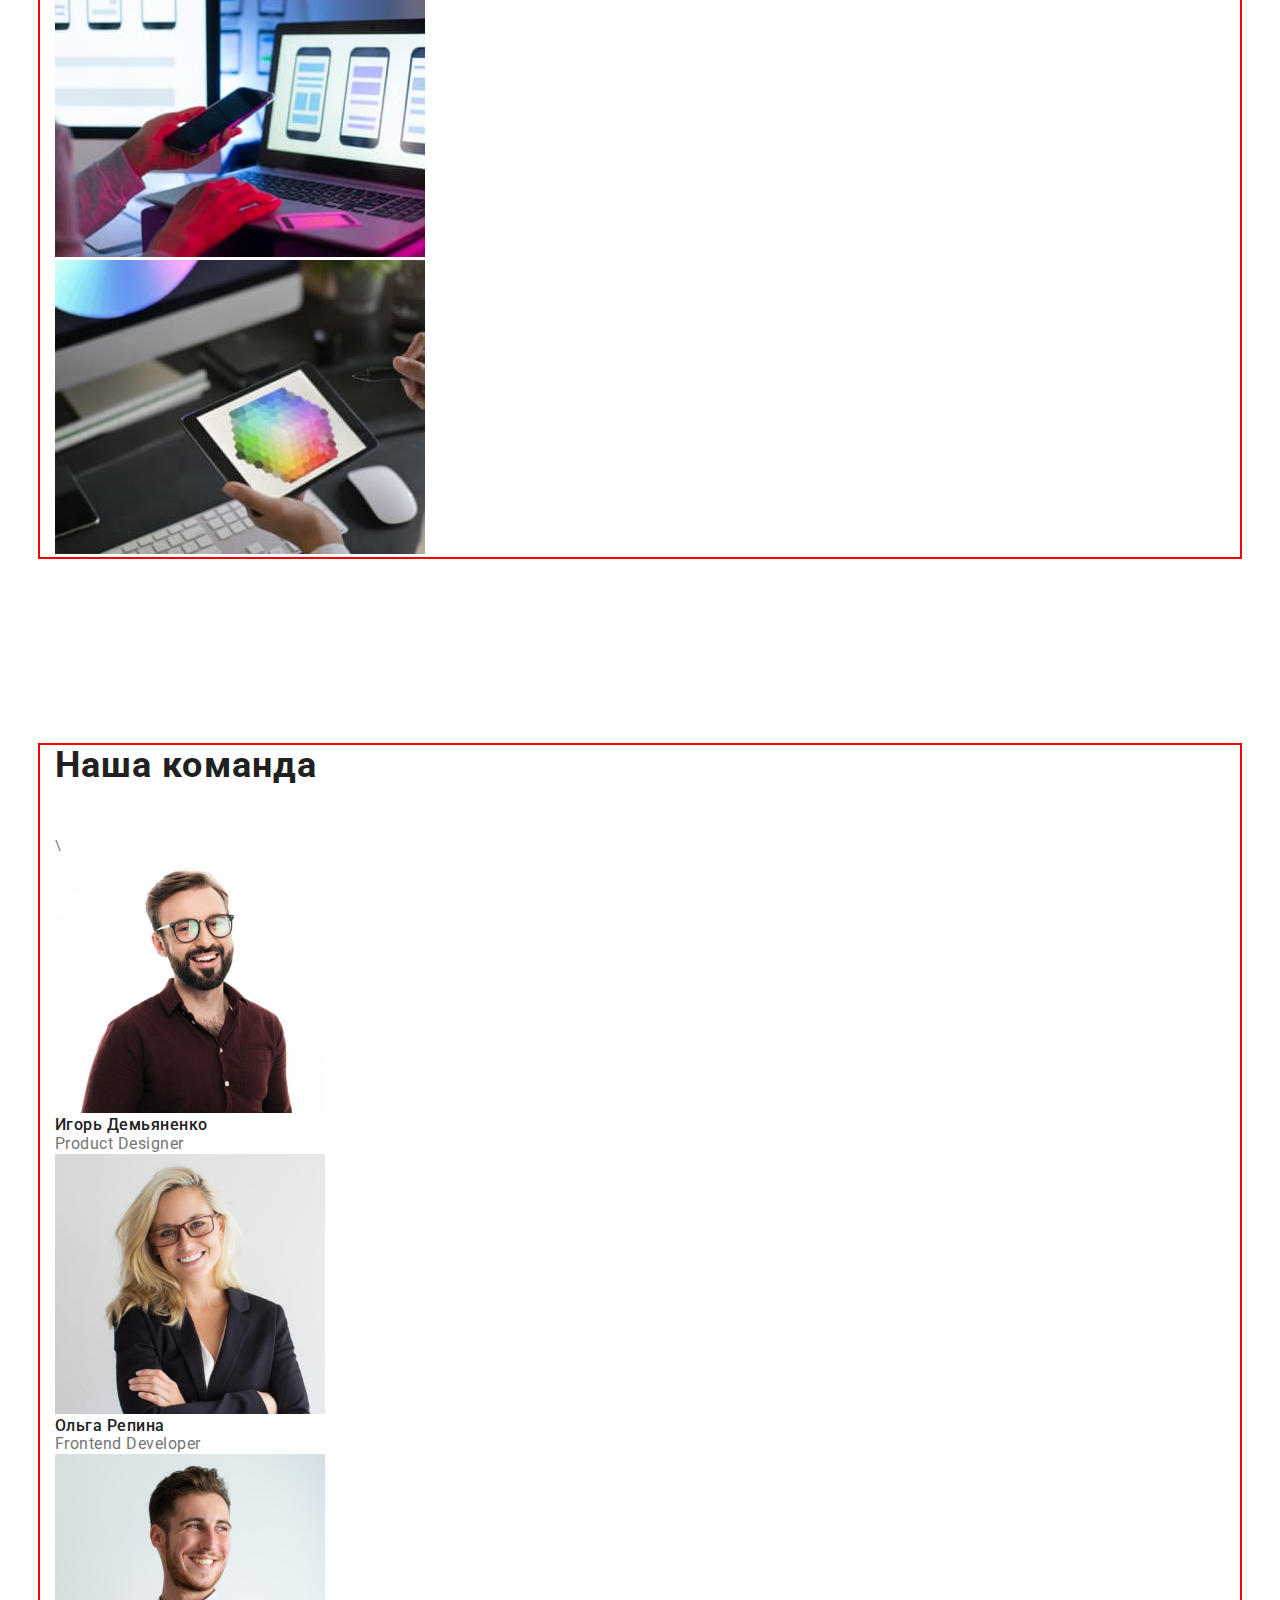
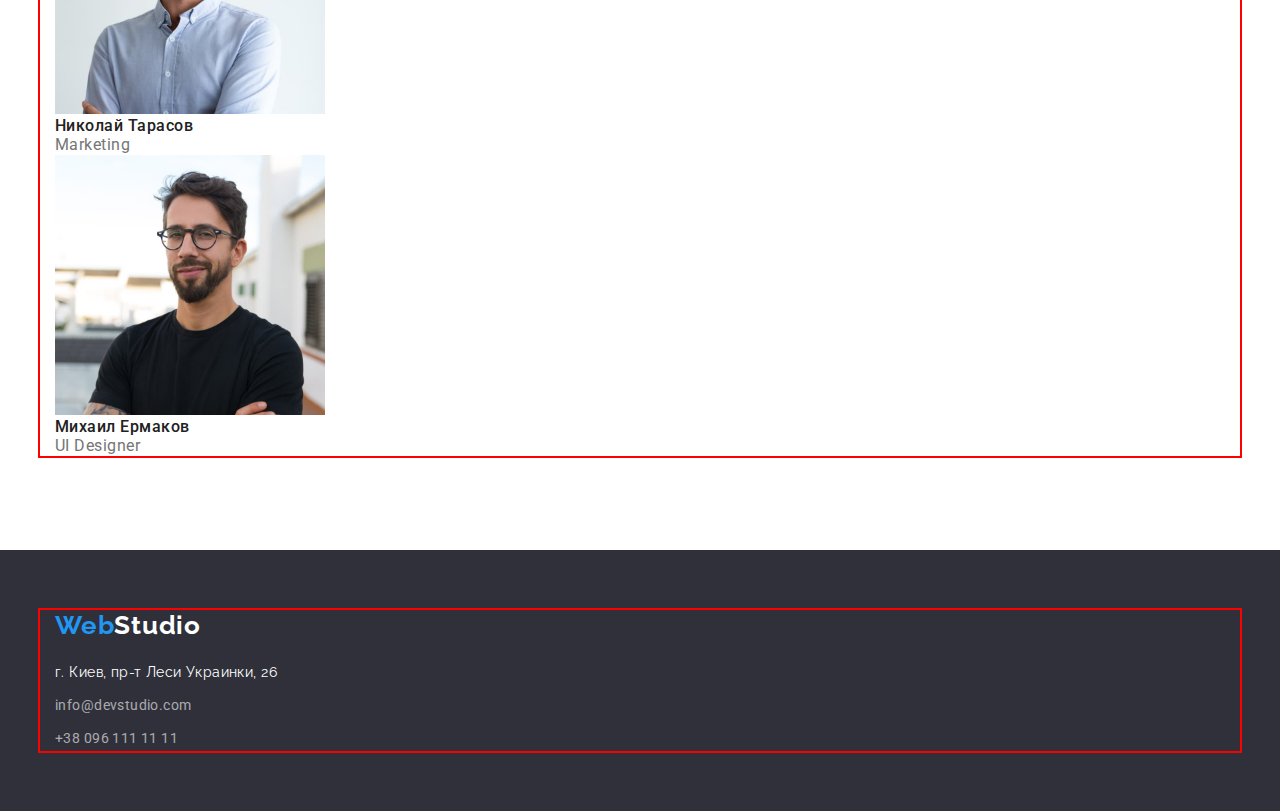
==== commit ca762da1: "jkhfdghdfh" ====
--- a/index.html
+++ b/index.html
@@ -15,11 +15,16 @@
         rel="stylesheet">
 </head>
 <body>
-                            <!-- Хедер-->
-   <header class="header">
-       <div class="container"> 
-    <nav class="header-nav">
-       <a class="logo link" href="./"> 
+      
+    <!-- Хедер-->
+   
+    <header class="header">
+    
+       
+    <div class="container main-nav">
+        <nav class="header-nav">
+            
+        <a class="logo link" href="./"> 
            Web<span class="header-logo">Studio</span>
         </a>
         
@@ -28,17 +33,17 @@
             <li class="nav-iteam"><a class="link-nav link" href="./portfolio.html">Портфолио</a></li>
             <li class="nav-iteam"><a class="link-nav link" href="">Контакты</a></li>
         </ul>
+        
         </nav>
-        </div>
-        <div class="container">
+    
         <ul class="adress-nav list">
-            <li>
+            <li class="adress-iteam">
               <a class="mail-nav link" href="mailto:info@devstudio.com">info@devstudio.com</a>
             </li>
-            <li><a class="tel-nav link" href="tel:+380991111111">+38 096 111 11 11</a></li>
-
+            <li class="adress-iteam"><a class="tel-nav link" href="tel:+380991111111">+38 096 111 11 11</a></li>
         </ul>
-    </div>
+            </div>
+    
    </header>
                                   <!-- Мейн-->
      <main class="main">
@@ -111,7 +116,7 @@
                       <!-- футер-->
    <footer class="footer">
     <div class="container">
-    <a class="logo link" href="./">
+    <a class="logo-ft link" href="./">
         Web<span class="footer-logo">Studio</span>
     </a>
     <address class="address">
--- a/styles.css/styles.css
+++ b/styles.css/styles.css
@@ -31,6 +31,8 @@
   width: 1200px;
   margin-left: auto;
   margin-right: auto;
+  padding-left: 15px;
+  padding-right: 15px;
   outline: 2px solid red;
 }
 .scrip {
@@ -46,7 +48,14 @@
 
       /* логотип */
    
-.logo {
+.logo { 
+  /* fless */
+padding-top: 24px;
+padding-bottom: 25px;
+margin-right: 93px;
+
+
+  display: block;
   font-family: "Raleway",
   sans-serif;
   font-weight: 700;
@@ -59,15 +68,37 @@
     color:var(--logo-color)
 }
         /* навигация по сайту */
-        .site-nav {
+.main-nav {
+  display: flex;
+  flex-direction: row;
+  align-items: center;
+  justify-content: space-around;
+}
+ .header-nav  {
+   display: flex;
+ }
+.adress-nav {
+  padding-top: 32px;
+  padding-bottom: 32px;
+  display: flex;
+  margin-left: auto;
+}
+  .adress-nav .adress-iteam+.adress-iteam {
+    margin-left: 50px;
+  }
+        .site-nav { 
           display: flex;
-        }
-        .site-nav .nav-iteam + .nav-iteam  {
-          margin-left: 50px;
-        }
-       
+          padding-top: 32px;
+          padding-bottom: 32px;
+}
+.site-nav .nav-iteam + .nav-iteam  {
+      margin-left: 50px;
+    
+}
+
+    
 .link-nav {
-display: block;
+  
 padding-top: 32px;
 padding-bottom: 32px;
 font-weight: 500;
@@ -83,6 +114,8 @@
  
          /* почта и телефон шапка */
  .mail-nav {
+
+   display: block;
 font-weight: 500;
 font-size: 14px;
 line-height: 1.33;
@@ -94,6 +127,7 @@
     color:var(--accent-color);
 } 
 .tel-nav {
+display: block;
 font-weight: 500;
 font-size: 14px;
 line-height: 1.33;
@@ -109,6 +143,8 @@
   padding-bottom: 94px;
          }
 .main-bg {
+  padding-top: 200px;
+  padding-bottom: 200px;
  background: var(--footer-color);
 text-align: center;
  }
@@ -184,7 +220,15 @@
   padding-bottom: 60px;
     background: var(--footer-color);
 }
-.logo {
+.logo-ft {
+  display: block;
+  font-family: "Raleway",
+  sans-serif;
+  font-weight: 700;
+  font-size: 26px;
+  line-height: 1.19;
+  letter-spacing: 0.03em;
+  color:var(--accent-color);
   margin-bottom: 20px;
 }
 .footer-logo {
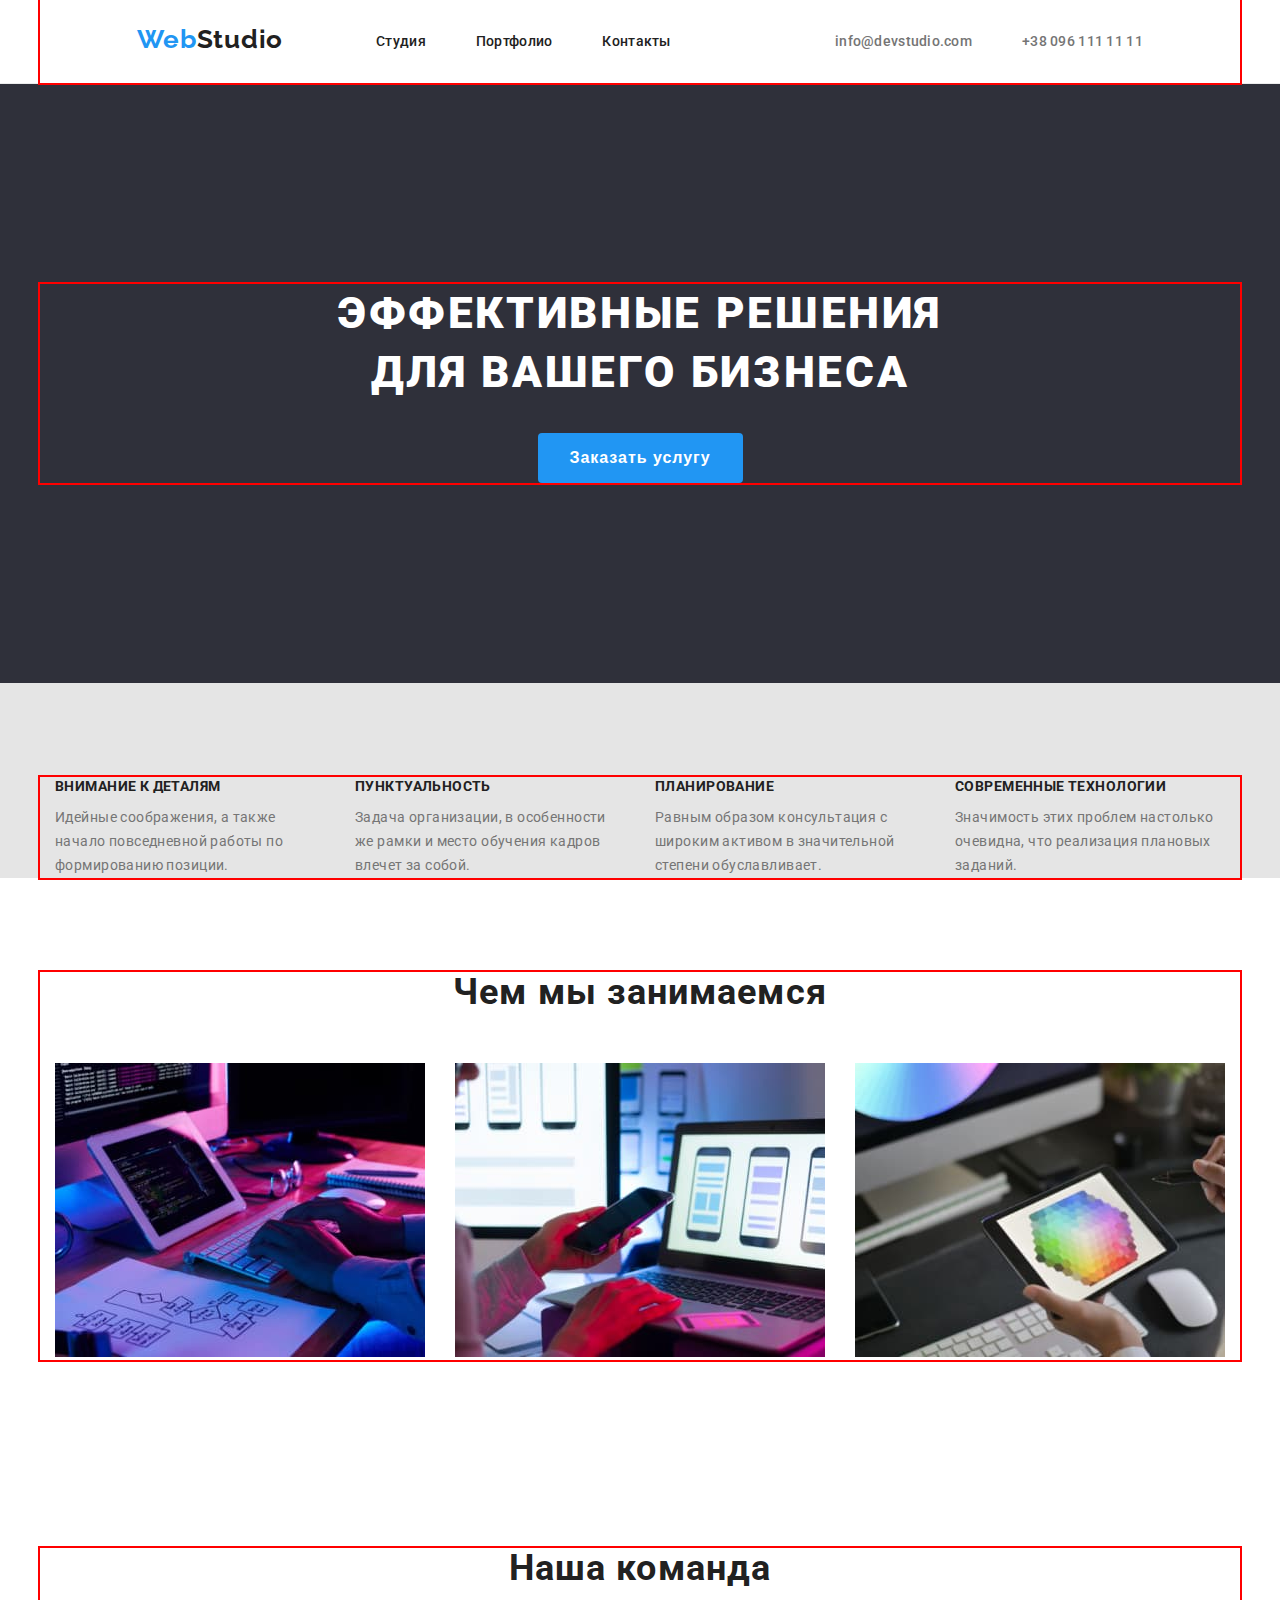
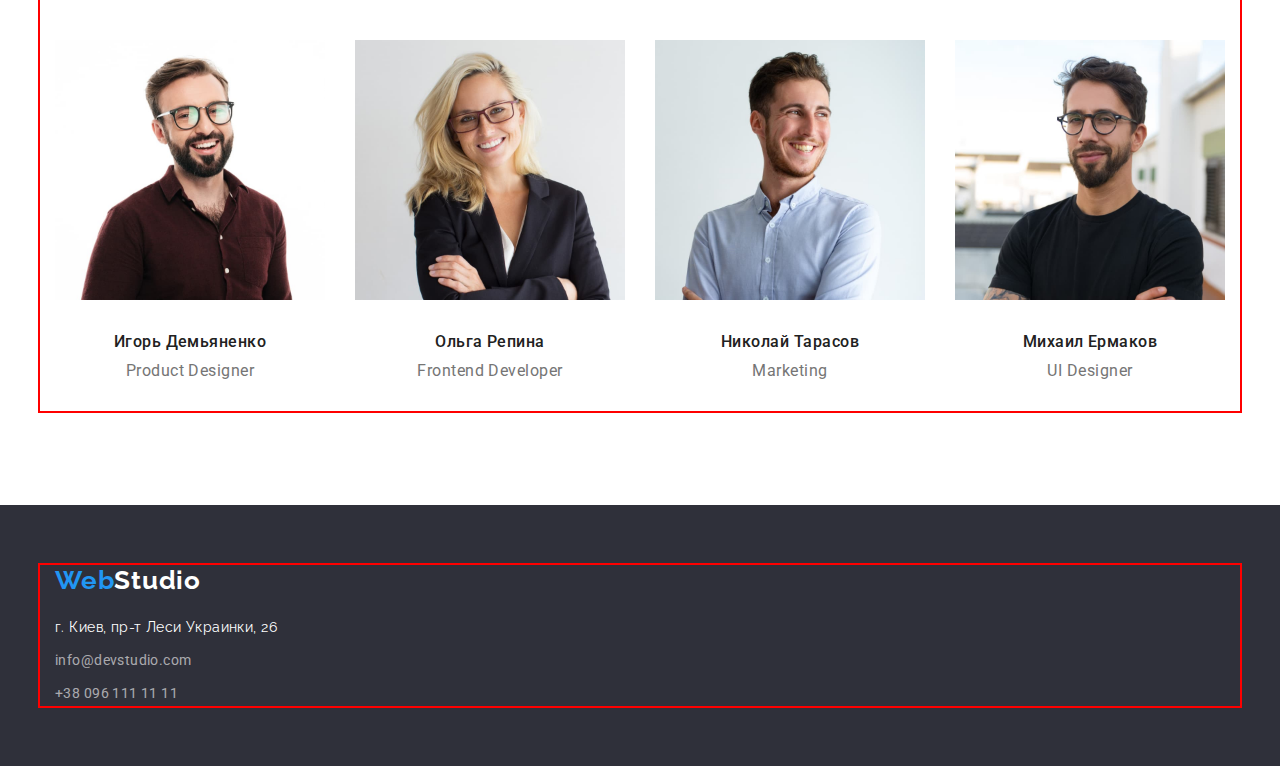
==== commit fb70c321: "fgjfururikryik" ====
--- a/index.html
+++ b/index.html
@@ -57,57 +57,66 @@
     <div class="container">
        <h2 class="scrip">примери работ </h2>
        <ul class="main-list list">
-           <li>
+           <li  class="iteam" >
                <h3 class="main-subtitle">Внимание к деталям</h3>
                <p>Идейные соображения, а также начало повседневной работы по формированию позиции.</p>
         
            </li>
-           <li>
+           <li class="iteam" >
                <h3 class="main-subtitle" >Пунктуальность</h3>
                <p>Задача организации, в особенности же рамки и место обучения кадров влечет за собой.</p>
            </li>
-           <li>
+           <li class="iteam" >
                <h3 class="main-subtitle">Планирование</h3>
                <p>Равным образом консультация с широким активом в значительной степени обуславливает.</p>
            </li>
-           <li>
+           <li class="iteam" >
                <h3 class="main-subtitle">Современные технологии</h3>
                <p>Значимость этих проблем настолько очевидна, что реализация плановых заданий.</p>
            </li>
        </ul>
     </div>
+    
    </section>
-   <section class="section" >
+   <section class="what-work section" >
     <div class="container">
        <h2 class="main-heading">Чем мы занимаемся</h2>
-       <ul class="list">
-           <li><img src="./images/foto-7.jpg" alt="прописка кодів" width="370"></li>
-           <li><img src="./images/foto-1.jpg" alt=" розробка приложения" width="370"></li>
-           <li><img src="./images/foto-3.jpg" alt="вибір кольорів" width="370"></li>
+       <ul class="main-img list">
+           <li class="work-examples iteam"><img src="./images/foto-7.jpg" alt="прописка кодів" width="370"></li>
+           <li class="work-examples iteam"><img src="./images/foto-1.jpg" alt=" розробка приложения" width="370"></li>
+           <li class="work-examples iteam"><img src="./images/foto-3.jpg" alt="вибір кольорів" width="370"></li>
        </ul>
     </div>
    </section>
-   <section class="section" >
+   <section class="team-main section" >
     <div class="container">
-     <h2 class="main-heading">Наша команда</h2>\
-     <ul class="list">
-         <li><img src="./images/foto-2.jpg" alt="Игорь Демьяненко" width="270">
-        <h3 class="caption-subtitle">Игорь Демьяненко</h3>
+     <h2 class="main-heading">Наша команда</h2>
+     <ul class="people-main list">
+         <li class="iteam"><img src="./images/foto-2.jpg" alt="Игорь Демьяненко" width="270">
+        <div class="team-desc">
+            <h3 class="caption-subtitle">Игорь Демьяненко</h3>
         <p class="caption-text" lang="en">
             Product Designer
         </p>
+        </div>
         </li>
-         <li> <img src="./images/foto-4.jpg" alt="Ольга Репина" width="270">
-        <h3 class="caption-subtitle">Ольга Репина</h3>
+         <li class="iteam"> <img src="./images/foto-4.jpg" alt="Ольга Репина" width="270">
+        <div class="team-desc">
+            <h3 class="caption-subtitle">Ольга Репина</h3>
         <p class="caption-text" lang="en">Frontend Developer</p>
+        </div>
         </li>
-         <li><img src="./images/foto-5.jpg" alt="Николай Тарасов" width="270">
-        <h3 class="caption-subtitle">Николай Тарасов</h3>
+         <li class="iteam"><img src="./images/foto-5.jpg" alt="Николай Тарасов" width="270">
+        <div class="team-desc">
+            <h3 class="caption-subtitle">Николай Тарасов</h3>
         <p class="caption-text" lang="en">Marketing</p>
+        </div>
         </li>
-         <li><img src="./images/foto-6.jpg" alt="Михаил Ермаков" width="270">
-        <h3 class="caption-subtitle">Михаил Ермаков</h3>
+         <li class="iteam"><img src="./images/foto-6.jpg" alt="Михаил Ермаков" width="270">
+        <div class="team-desc">
+            <h3 class="caption-subtitle">Михаил Ермаков</h3>
         <p class="caption-text" lang="en">UI Designer</p>
+        </div>
         </li>
      </ul>
     </div>
@@ -115,20 +124,21 @@
 </main>
                       <!-- футер-->
    <footer class="footer">
-    <div class="container">
+    <div class="container footer-div">
     <a class="logo-ft link" href="./">
         Web<span class="footer-logo">Studio</span>
     </a>
     <address class="address">
     <ul class="footer-list list">
-        <li class="iteam">
+        <li class="address-item iteam">
             <a class="footer-address link" href="https://www.google.com.ua/maps/place/%D0%B1%D1%83%D0%BB.+%D0%9B%D0%B5%D1%81%D0%B8+%D0%A3%D0%BA%D1%80%D0%B0%D0%B8%D0%BD%D0%BA%D0%B8,+26,+%D0%9A%D0%B8%D0%B5%D0%B2,+02000/@50.4265841,30.5361971,17z/data=!3m1!4b1!4m5!3m4!1s0x40d4cf0e033ecbe9:0x57a4dffefec77da0!8m2!3d50.4265807!4d30.5383858?hl=ru">г. Киев, пр-т Леси Украинки, 26</a>
             
         </li>
-        <li class="iteam">
+        <li class="address-item iteam">
             <a class="footer-link-mail link "  href="mailto:info@devstudio.com">info@devstudio.com</a>
         </li>
-        <li class="iteam"><a class="footer-link link"  href="tel:+380991111111">+38 096 111 11 11</a></li>
+        <li class="address-item iteam"><a class="footer-link link"  href="tel:+380991111111">+38 096 111 11 11</a>
+        </li>
     
     </ul>
     </address>
--- a/styles.css/styles.css
+++ b/styles.css/styles.css
@@ -46,10 +46,12 @@
 
 }
 
-      /* логотип */
-   
+                                  /* логотип */
+   .header {
+     border-bottom: 1px solid #ececec;
+   }
 .logo { 
-  /* fless */
+                /* fless */
 padding-top: 24px;
 padding-bottom: 25px;
 margin-right: 93px;
@@ -67,7 +69,7 @@
 .header-logo{
     color:var(--logo-color)
 }
-        /* навигация по сайту */
+                             /* навигация по сайту */
 .main-nav {
   display: flex;
   flex-direction: row;
@@ -81,12 +83,11 @@
   padding-top: 32px;
   padding-bottom: 32px;
   display: flex;
-  margin-left: auto;
 }
   .adress-nav .adress-iteam+.adress-iteam {
     margin-left: 50px;
   }
-        .site-nav { 
+  .site-nav { 
           display: flex;
           padding-top: 32px;
           padding-bottom: 32px;
@@ -137,7 +138,7 @@
 .tel-nav:hover, .tel-nav:focus {
    color:var(--accent-color); 
 }
-         /* main */
+                                 /* main */
  .section {
   padding-top: 94px;
   padding-bottom: 94px;
@@ -159,7 +160,7 @@
 }
 .main-btn {
   display: inline-block;
-  border: 0px;
+  border: transparent;
   text-align: center;
 border-radius: 4px;
 padding: 10px 32px;
@@ -172,15 +173,27 @@
 color: var(--second-text-color);
 background: var(--accent-color);
 }
+
+
+                        /*  примери работ  */
 .workexamples-bg {
+ padding-bottom: 0px;
   background-color: #E5E5E5;
 }
 .main-list {
+display: flex;
+flex-wrap: wrap;
 
 font-size: 14px;
 line-height: 1.71;
 letter-spacing: 0.03em;
 color: var(--primery-text-color); 
+}
+.main-list .iteam {
+  max-width: 270px;
+}
+.main-list .iteam + .iteam {
+  margin-left: 30px;
 }
 .main-subtitle {
   margin-bottom: 10px;
@@ -190,6 +203,10 @@
 letter-spacing: 0.03em;
 text-transform: uppercase;
 color: var(--title-text-color);
+}
+                            /*  чим ми займаемся */
+.what-work {
+  text-align: center;
 }
 .main-heading {
   
@@ -200,6 +217,29 @@
 letter-spacing: 0.03em;
 color: var(--title-text-color);
 }
+.main-img {
+  display: flex;
+  max-width: 370px;
+}
+.main-img .iteam + .iteam {
+  margin-left: 30px;
+}
+                              /* наша команда */
+.team-main {
+  text-align: center;
+}
+.people-main {
+  display: flex;
+  max-width: 270px;
+}
+.people-main .iteam + .iteam {
+  margin-left: 30px;
+}
+.team-desc {
+  padding-top: 30px;
+  padding-bottom: 30px;
+}
+
 .caption-subtitle {
 font-weight: 500;
 font-size: 16px;
@@ -208,13 +248,14 @@
 color: var(--title-text-color);
 }
 .caption-text {
+  margin-top: 10px;
 font-size: 16px;
 line-height: 1.18;
 letter-spacing: 0.03em;
 color: var(--primery-text-color);
 
 }
-/* Footer */
+                          /* Footer */
 .footer {
   padding-top: 60px;
   padding-bottom: 60px;
@@ -243,8 +284,8 @@
 .footer-logo{
     color: var(--second-text-color);
 }
- .iteam + .iteam {
-   margin-top: 9px;
+ .footer-list .address-item + .address-item {
+   padding-top: 9px;
  }
 
   .footer-address {
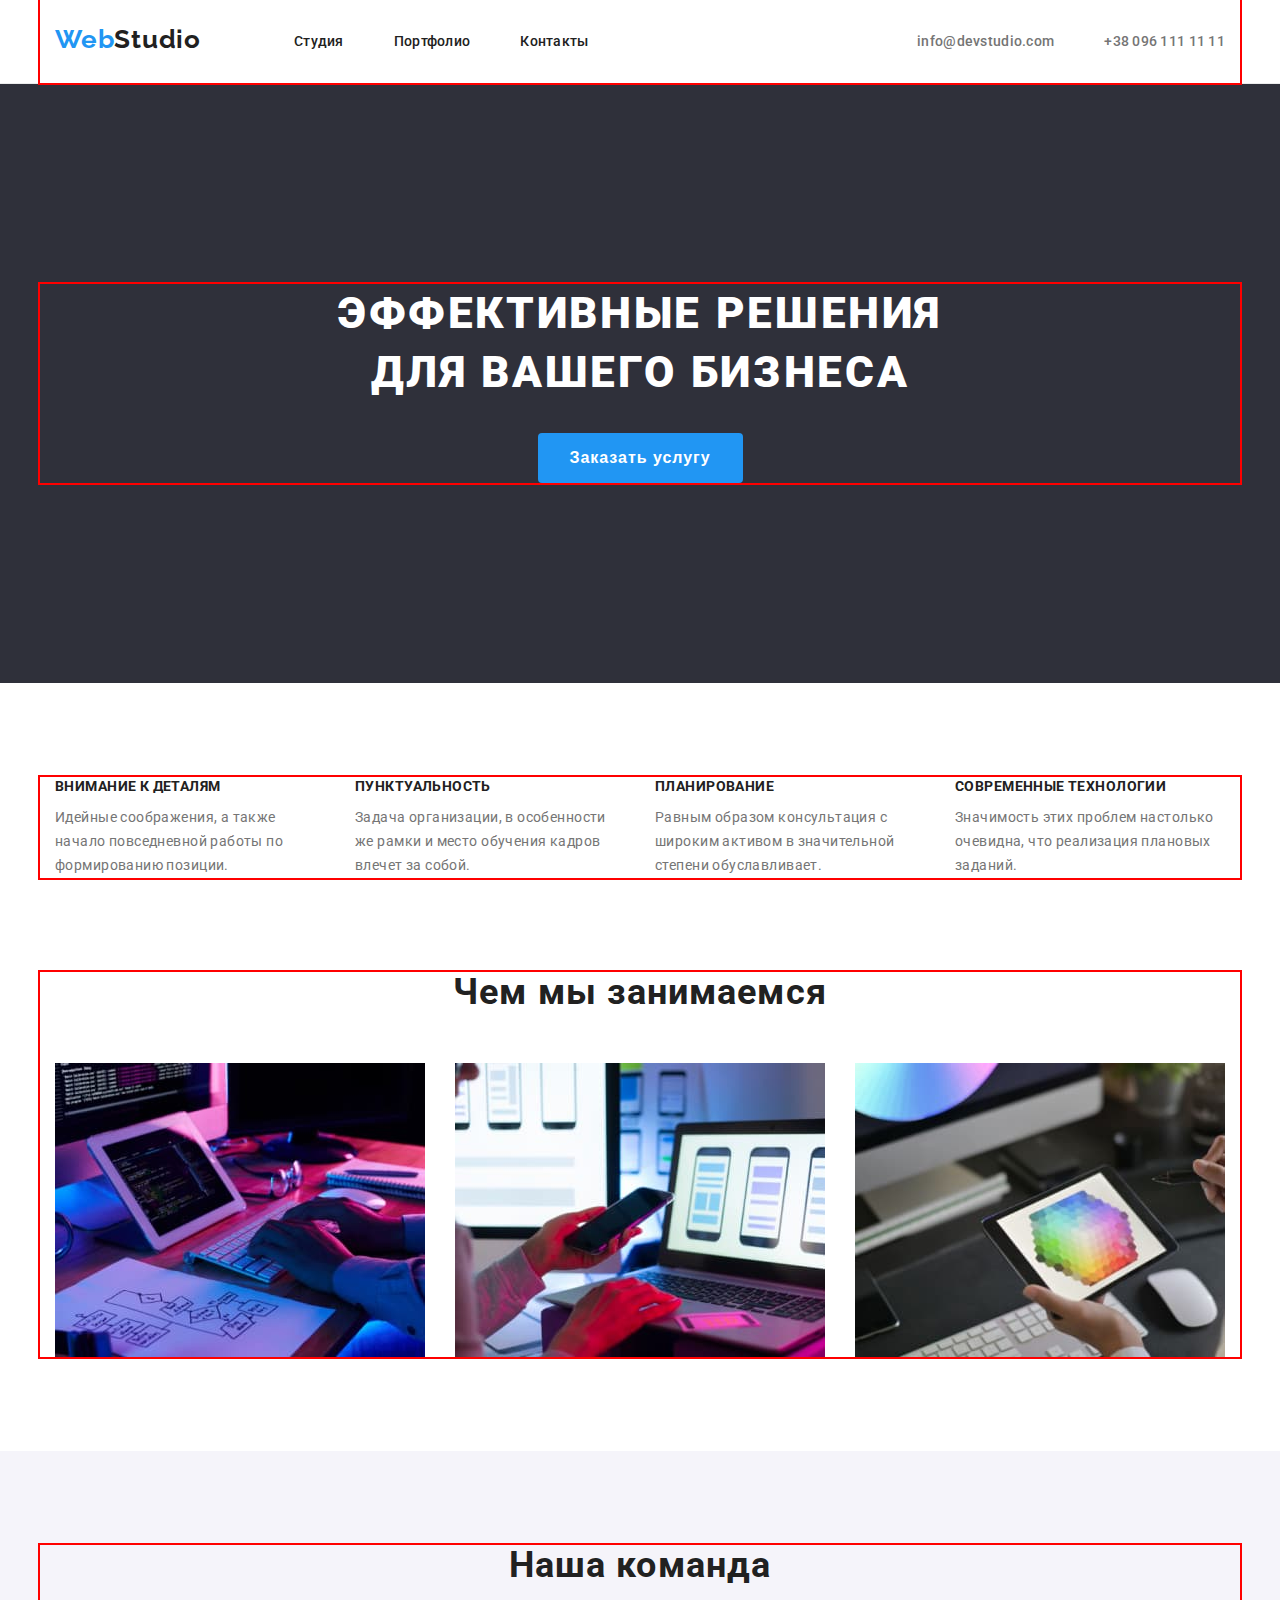
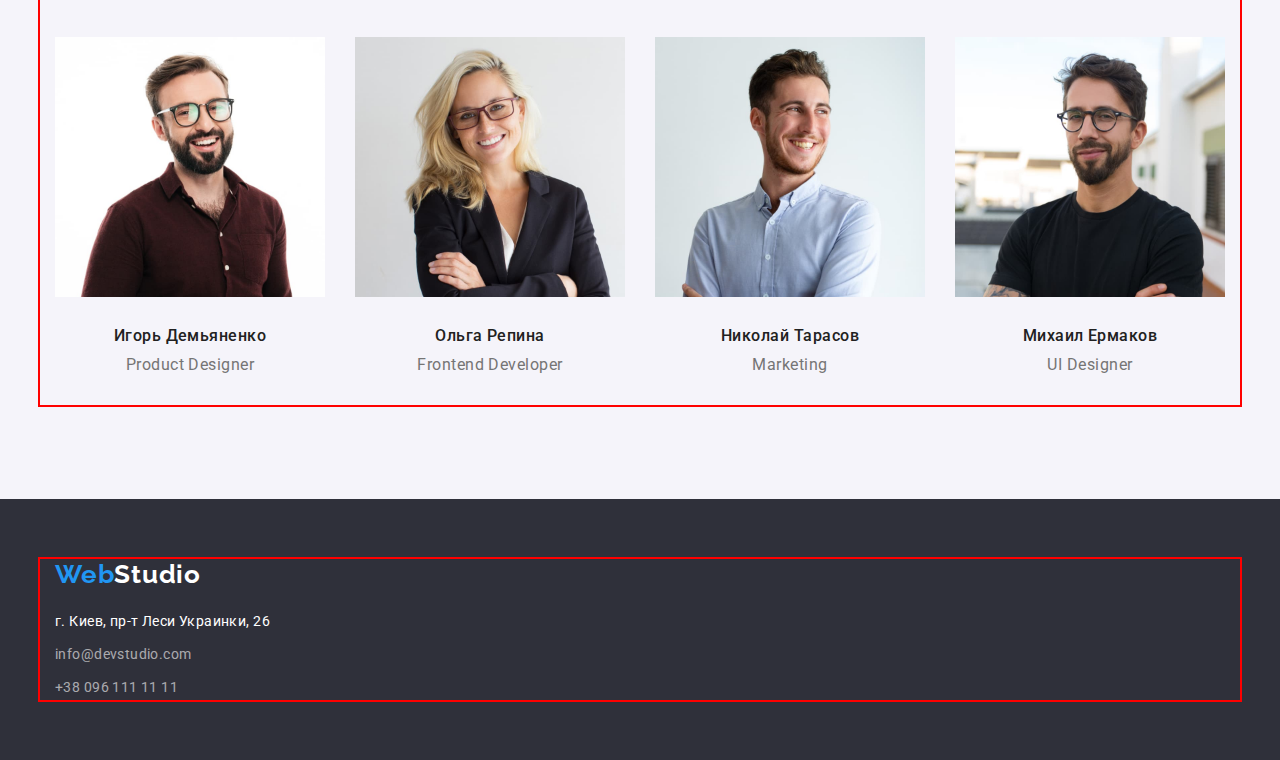
==== commit c47f9036: "doopracovano" ====
--- a/index.html
+++ b/index.html
@@ -8,11 +8,12 @@
     <link rel="stylesheet" href="https://cdnjs.cloudflare.com/ajax/libs/modern-normalize/1.1.0/modern-normalize.min.css"
         integrity="sha512-wpPYUAdjBVSE4KJnH1VR1HeZfpl1ub8YT/NKx4PuQ5NmX2tKuGu6U/JRp5y+Y8XG2tV+wKQpNHVUX03MfMFn9Q=="
         crossorigin="anonymous" referrerpolicy="no-referrer" />
-    <link rel="stylesheet" href="./styles.css/styles.css">
+    
     <link rel="preconnect" href="https://fonts.googleapis.com">
     <link rel="preconnect" href="https://fonts.gstatic.com" crossorigin>
     <link href="https://fonts.googleapis.com/css2?family=Raleway:wght@700&family=Roboto:wght@400;500;700;900&display=swap"
         rel="stylesheet">
+        <link rel="stylesheet" href="./styles.css/styles.css">
 </head>
 <body>
       
@@ -53,9 +54,9 @@
            <button class="main-btn" type="button">Заказать услугу</button>
        </section>
     </div>
-   <section class="workexamples-bg section">
+   <section class="section">
     <div class="container">
-       <h2 class="scrip">примери работ </h2>
+       <h2 class="visually-hidden">примери работ </h2>
        <ul class="main-list list">
            <li  class="iteam" >
                <h3 class="main-subtitle">Внимание к деталям</h3>
--- a/styles.css/styles.css
+++ b/styles.css/styles.css
@@ -27,6 +27,11 @@
     font-family: "Roboto",sans-serif;
     font-size: 14px;
 }
+img {
+  display: block;
+  max-width: 100%;
+  height: auto;
+}
 .container {
   width: 1200px;
   margin-left: auto;
@@ -35,8 +40,17 @@
   padding-right: 15px;
   outline: 2px solid red;
 }
-.scrip {
-  display: none;
+.visually-hidden {
+  position: absolute;
+  width: 1px;
+  height: 1px;
+  margin: -1px;
+  border: 0;
+  padding: 0;
+  white-space: nowrap;
+  clip-path: inset(100%);
+  clip: rect(0 0 0 0);
+  overflow: hidden;
 }
 .link {
     text-decoration: none;
@@ -72,16 +86,13 @@
                              /* навигация по сайту */
 .main-nav {
   display: flex;
-  flex-direction: row;
   align-items: center;
-  justify-content: space-around;
 }
  .header-nav  {
    display: flex;
  }
 .adress-nav {
-  padding-top: 32px;
-  padding-bottom: 32px;
+margin-left: auto;
   display: flex;
 }
   .adress-nav .adress-iteam+.adress-iteam {
@@ -115,7 +126,8 @@
  
          /* почта и телефон шапка */
  .mail-nav {
-
+padding-top: 32px;
+padding-bottom: 32px;
    display: block;
 font-weight: 500;
 font-size: 14px;
@@ -128,6 +140,8 @@
     color:var(--accent-color);
 } 
 .tel-nav {
+  padding-top: 32px;
+  padding-bottom: 32px;
 display: block;
 font-weight: 500;
 font-size: 14px;
@@ -176,10 +190,7 @@
 
 
                         /*  примери работ  */
-.workexamples-bg {
- padding-bottom: 0px;
-  background-color: #E5E5E5;
-}
+
 .main-list {
 display: flex;
 flex-wrap: wrap;
@@ -206,6 +217,7 @@
 }
                             /*  чим ми займаемся */
 .what-work {
+  padding-top: 0px;
   text-align: center;
 }
 .main-heading {
@@ -219,18 +231,19 @@
 }
 .main-img {
   display: flex;
-  max-width: 370px;
+ 
 }
 .main-img .iteam + .iteam {
   margin-left: 30px;
 }
                               /* наша команда */
 .team-main {
+  background: #F5F4FA;
   text-align: center;
 }
 .people-main {
   display: flex;
-  max-width: 270px;
+
 }
 .people-main .iteam + .iteam {
   margin-left: 30px;
@@ -285,11 +298,10 @@
     color: var(--second-text-color);
 }
  .footer-list .address-item + .address-item {
-   padding-top: 9px;
+   margin-top: 9px;
  }
 
   .footer-address {
-font-family: "Raleway",sans-serif;
 font-style: normal;
 font-size: 14px;
 line-height: 1.71;
@@ -303,16 +315,42 @@
 letter-spacing: 0.03em;
 color: rgba(255, 255, 255, 0.6);
   }
-  }
-   /* страница портфолио */
-   .portfolio-btn {
-font-weight: 500;
-font-size: 16px;
-line-height: 1.62;
+                    /* страница портфолио */
+    .portfolio-nav {
+      display: flex;
+      justify-content: center;
+      margin-bottom: 50px;
+    }
+    .portfolio-nav .portfolio-nav-item + .portfolio-nav-item {
+      margin-left: 9px;
+    }
+.portfolio-btn {
+  border-radius: 4px;
+  border: transparent;
+  padding: 6px 22px;
+  display: inline-block;
+font-weight: 500;
+font-size: 16px;
+line-height: 26px;
 letter-spacing: 0.03em;
 color: var(--title-text-color);
 cursor: pointer;
    }
+  
+   .examples-work {
+    margin-top: -30px;
+    margin-left: -30px;
+     display: flex;
+     flex-wrap: wrap;
+   }
+  .examples-work-item {
+  flex-basis: calc(100% / 3 - 30px);
+  margin-top: 30px;
+  margin-left: 30px;
+  }
+  .examples-work-link {
+    display: inline-block;
+  }
    .portfolio-btn:hover, 
    .portfolio-btn:focus, 
    .portfolio-btn:active {
@@ -320,6 +358,13 @@
 font-weight: 500;
 font-size: 16px;
 color:var(--second-text-color);
+   }
+   .examples-work-title {
+    border: transparent;
+    border-bottom: 1px solid #EEEEEE;
+    border-left: 1px solid #EEEEEE;
+    border-right: 1px solid #EEEEEE;
+     padding: 20px 24px;
    }
    .portfolio-title {
     font-weight: 700;
@@ -329,6 +374,7 @@
     color: var(--title-text-color);
    }
    .portfolio-subtitle {
+     margin-top: 4px;
     font-size: 16px;
     line-height: 1.87;
     letter-spacing: 0.03em;
